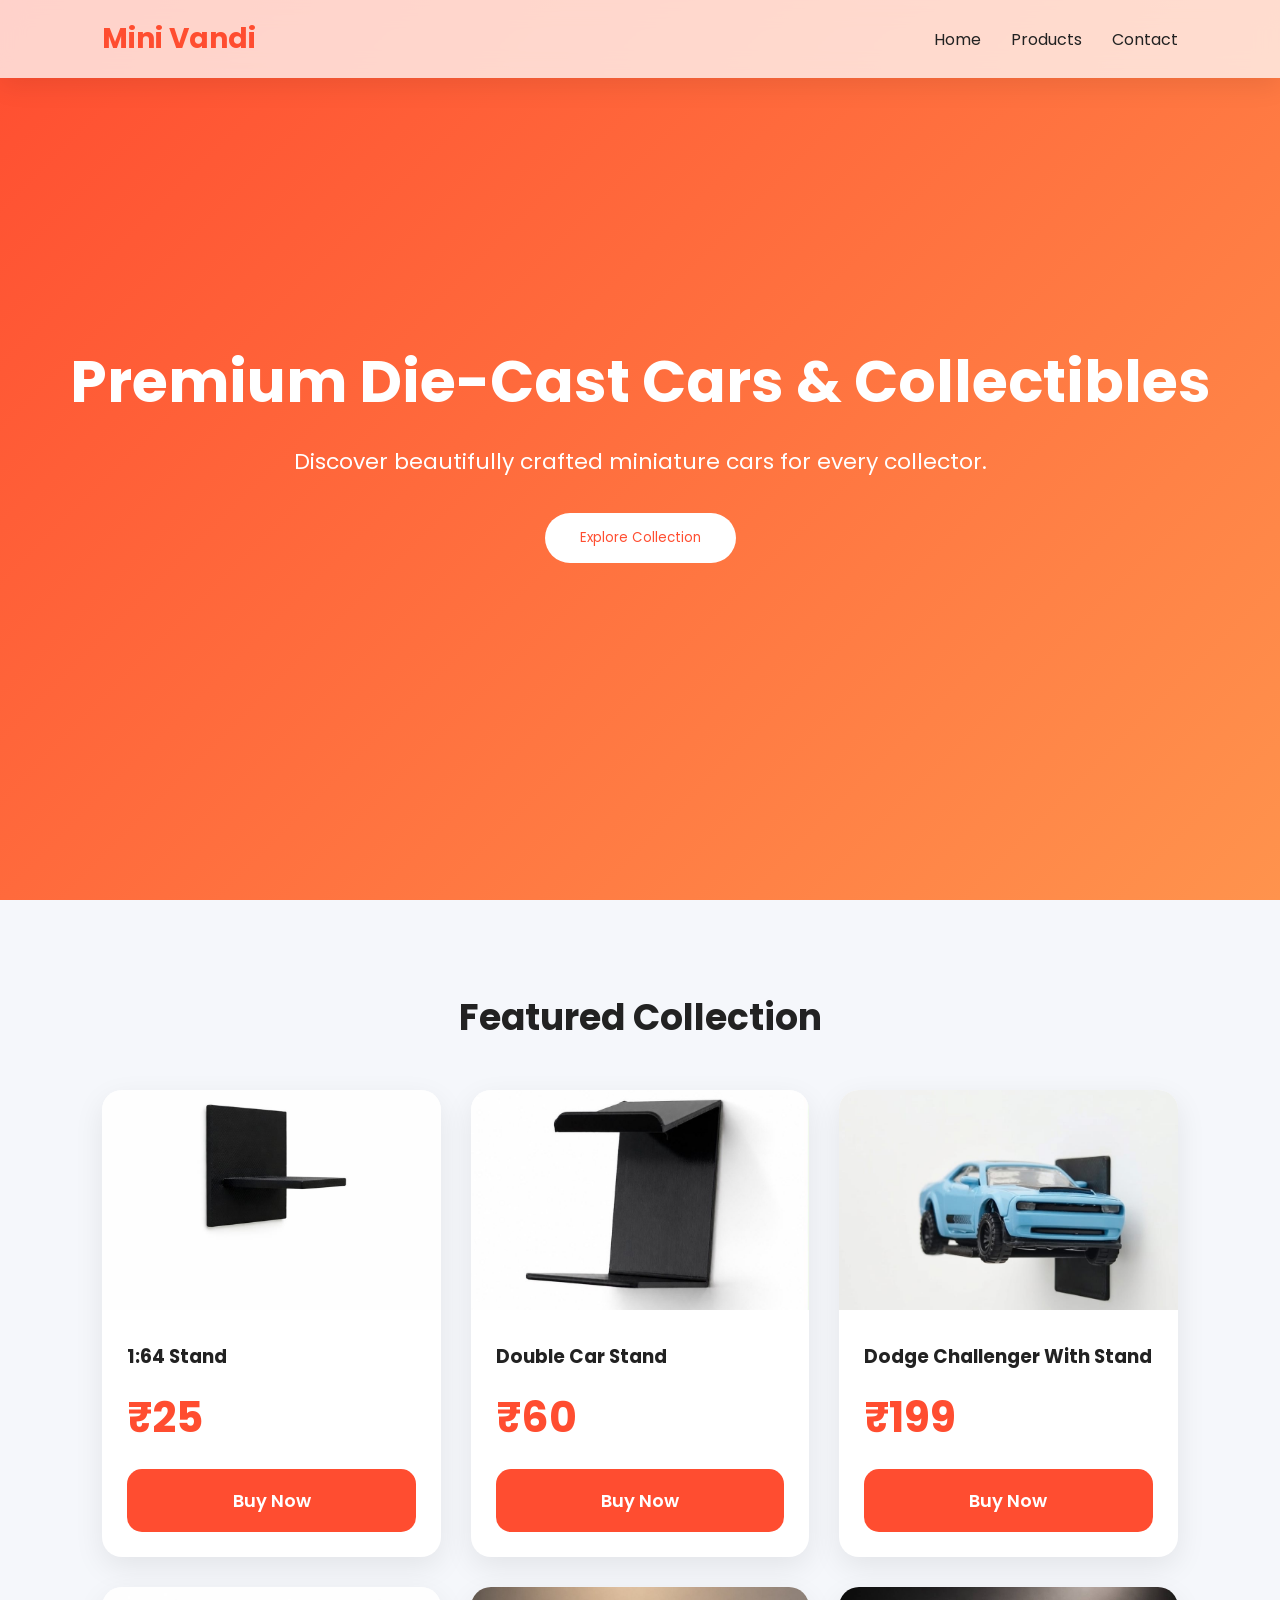
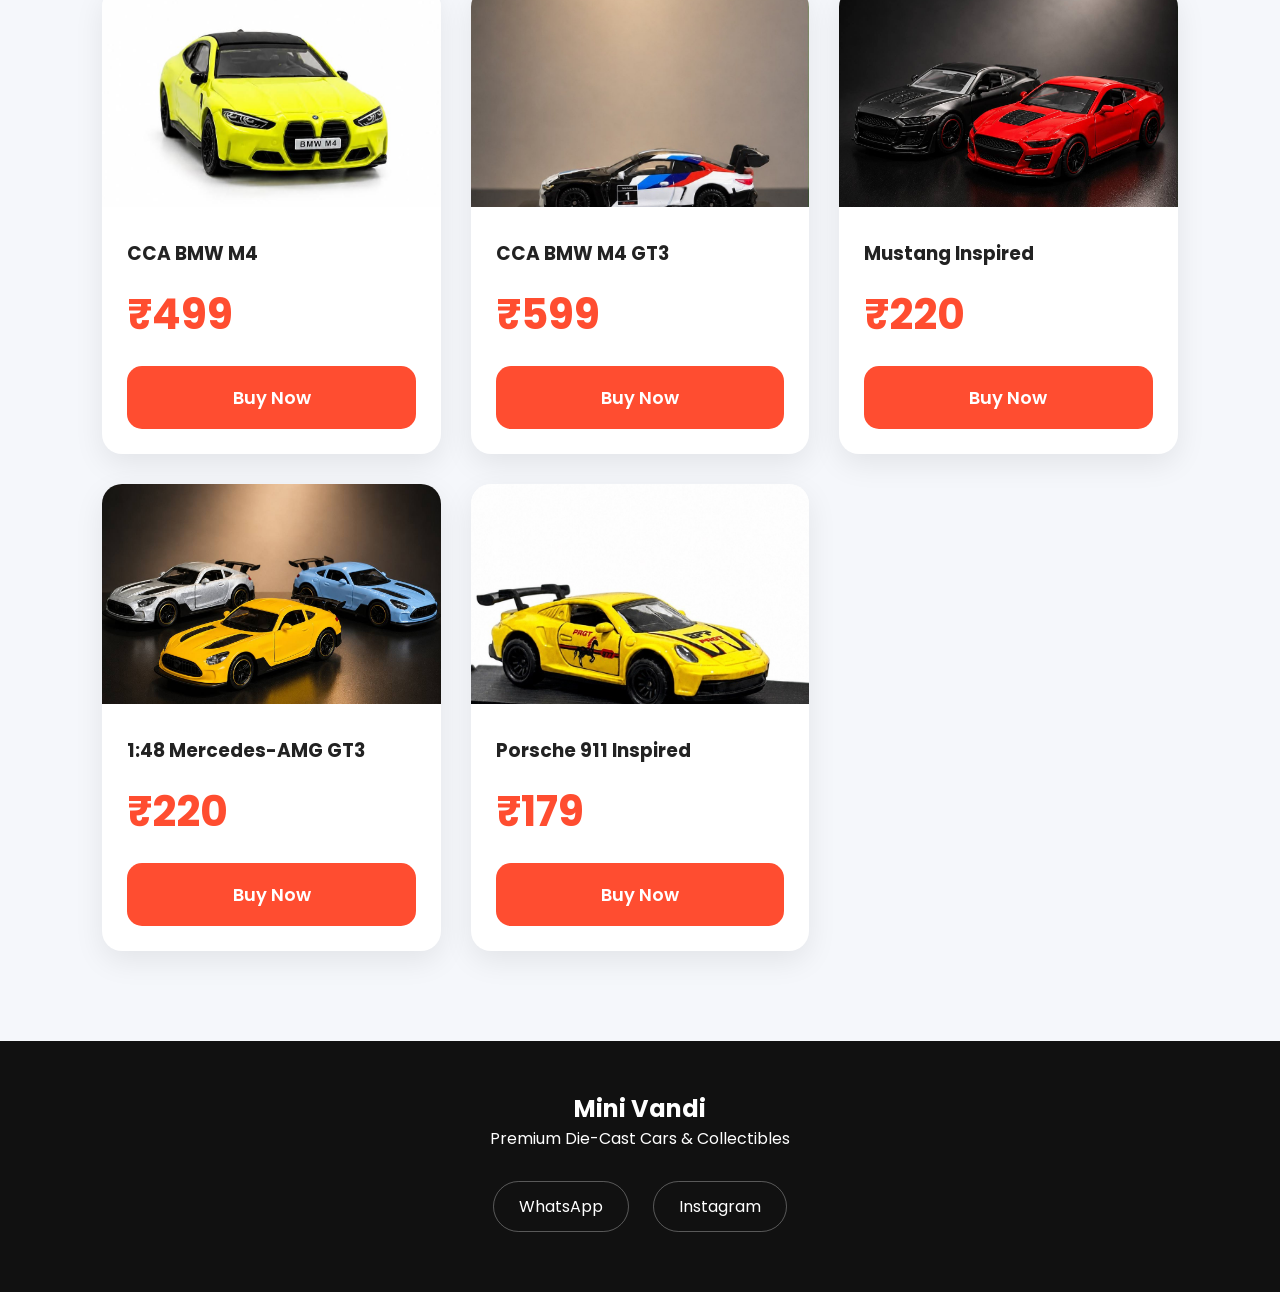
==== index.html @ 39d6a11c "Major updats done" ====
<!DOCTYPE html>
<html lang="en">
<head>
    <meta charset="UTF-8">
    <meta name="viewport" content="width=device-width, initial-scale=1.0">

    <title>Mini Vandi</title>

    <link rel="preconnect" href="https://fonts.googleapis.com">
    <link rel="preconnect" href="https://fonts.gstatic.com" crossorigin>

    <link href="https://fonts.googleapis.com/css2?family=Poppins:wght@300;400;500;600;700&display=swap" rel="stylesheet">

    <link rel="stylesheet" href="style.css">
</head>
<body>

<nav>
    <div class="logo">Mini Vandi</div>

    <ul>
        <li><a href="#">Home</a></li>
        <li><a href="#products">Products</a></li>
        <li><a href="#footer">Contact</a></li>
    </ul>
</nav>

<section class="hero">

    <div class="hero-content">

        <h1>Premium Die-Cast Cars & Collectibles</h1>

        <p>
            Discover beautifully crafted miniature cars for every collector.
        </p>

        <button onclick="scrollProducts()">
            Explore Collection
        </button>

    </div>

</section>

<section class="products reveal" id="products">

    <h2 class="section-title">Featured Collection</h2>

    <div class="grid">

        <div class="card">
            <!--<a href="stand.html">-->
                <a href="product.html?id=stand">
            <img src="images/blacksta.jpg" alt="BMW">
                </a>
            <div class="card-body">

                <h3>1:64 Stand</h3>

                <div class="price">₹25</div>

                
                
                    <!--<a href="stand.html">--><a href="product.html?id=stand"><button class="buy-btn">Buy Now</button></a>
                

            </div>

        </div>

        <div class="card">
            <a href="product.html?id=stand2">
            <img src="images/stand2a.jpg" alt="dodge">
                </a>
            <div class="card-body">

                <h3>Double Car Stand</h3>

                <div class="price">₹60</div>

                <a href="product.html?id=stand2"><button class="buy-btn">Buy Now</button></a>

            </div>

        </div>

        <div class="card">
            <a href="product.html?id=dodge">
            <img src="images/bluedod.jpeg" alt="dodge">
                </a>
            <div class="card-body">

                <h3>Dodge Challenger With Stand</h3>

                <div class="price">₹199</div>

                <a href="product.html?id=dodge"><button class="buy-btn">Buy Now</button></a>

            </div>

        </div>

          <div class="card">
            <a href="product.html?id=bmwM4">
            <img src="images/m4f.jpg" alt="dodge">
                </a>
            <div class="card-body">

                <h3>CCA BMW M4</h3>

                <div class="price">₹499</div>

                <a href="product.html?id=bmwM4"><button class="buy-btn">Buy Now</button></a>

            </div>

        </div>

        <div class="card">
            <a href="product.html?id=bmwM4gt3">
            <img src="images/gt3m.jpg" alt="dodge">
                </a>
            <div class="card-body">

                <h3>CCA BMW M4 GT3</h3>

                <div class="price">₹599</div>

                <a href="product.html?id=bmwM4gt3"><button class="buy-btn">Buy Now</button></a>

            </div>

        </div>

         <div class="card">
            <a href="product.html?id=mustang">
            <img src="images/mustm.jpg" alt="dodge">
                </a>
            <div class="card-body">

                <h3>Mustang Inspired</h3>

                <div class="price">₹220</div>

                <a href="product.html?id=mustang"><button class="buy-btn">Buy Now</button></a>

            </div>

        </div>

        <div class="card">
            <a href="product.html?id=mercedes">
            <img src="images/mercedesmain.jpg" alt="dodge">
                </a>
            <div class="card-body">

                <h3>1:48 Mercedes-AMG GT3</h3>

                <div class="price">₹220</div>

                <a href="product.html?id=mercedes"><button class="buy-btn">Buy Now</button></a>

            </div>

        </div>

        <div class="card">
<a href="product.html?id=porsche">
            <img src="images/ye.jpg " alt="Nissan">
</a>
            <div class="card-body">

                <h3>Porsche 911 Inspired</h3>

                <div class="price">₹179</div>

                <a href="product.html?id=porsche"><button class="buy-btn">
                    Buy Now
                </button></a>

            </div>

        </div>

    </div>

</section>

<footer id="footer">

    <h2>Mini Vandi</h2>

    <p>Premium Die-Cast Cars & Collectibles</p>

    <div class="socials">

        <a href="https://wa.me/917012817684?text=Hi, I want to order">WhatsApp</a>

        <a href="https://www.instagram.com/mini_vandi/">Instagram</a>

    </div>

</footer>

<script src="script.js"></script>

</body>
</html>
---- style.css ----
*{
    margin:0;
    padding:0;
    box-sizing:border-box;
    font-family:'Poppins',sans-serif;
}

html{
    scroll-behavior:smooth;
}

body{
    background:#f5f7fb;
    color:#222;
}

/* NAVBAR */

nav{
    position:fixed;
    top:0;
    width:100%;
    display:flex;
    justify-content:space-between;
    align-items:center;
    padding:18px 8%;
    backdrop-filter:blur(12px);
    background:rgba(255,255,255,.75);
    box-shadow:0 8px 25px rgba(0,0,0,.08);
    z-index:1000;
}

.logo{
    font-size:28px;
    font-weight:700;
    color:#ff4d30;
}

nav ul{
    display:flex;
    list-style:none;
    gap:30px;
}

nav a{
    text-decoration:none;
    color:#222;
    transition:.3s;
}

nav a:hover{
    color:#ff4d30;
}

/* HERO */

.hero{
    height:100vh;
    display:flex;
    justify-content:center;
    align-items:center;
    text-align:center;
    background:linear-gradient(135deg,#ff4d30,#ff934d);
    color:#fff;
}

.hero-content{
    animation:fadeUp 1s ease;
}

.hero h1{
    font-size:58px;
    margin-bottom:20px;
}

.hero p{
    font-size:22px;
    margin-bottom:35px;
}

.hero button{
    padding:15px 35px;
    border:none;
    border-radius:40px;
    background:#fff;
    color:#ff4d30;
    cursor:pointer;
    transition:.35s;
}

.hero button:hover{
    transform:translateY(-6px);
    box-shadow:0 15px 30px rgba(0,0,0,.2);
}

/* PRODUCTS */

.products{
    padding:90px 8%;
}

.section-title{
    text-align:center;
    margin-bottom:45px;
    font-size:36px;
}

.grid{
    display:grid;
    grid-template-columns:repeat(auto-fit,minmax(280px,1fr));
    gap:30px;
}

.card{
    background:#fff;
    border-radius:20px;
    overflow:hidden;
    transition:.4s;
    box-shadow:0 10px 30px rgba(0,0,0,.08);
}

.card:hover{
    transform:translateY(-10px);
    box-shadow:0 20px 40px rgba(0,0,0,.15);
}

.card img{
    width:100%;
    height:220px;
    object-fit:cover;
    transition:.4s;
}

.card:hover img{
    transform:scale(1.08);
}

.card-body{
    padding:25px;
}

.price{
    color:#ff4d30;
    font-size:24px;
    font-weight:700;
    margin:15px 0;
}

.buy-btn{
    width:100%;
    padding:15px;
    border:none;
    border-radius:12px;
    background:#ff4d30;
    color:#fff;
    cursor:pointer;
    transition:.3s;
}

.buy-btn:hover{
    background:#222;
}

/* FOOTER */

footer{
    background:#111;
    color:#fff;
    text-align:center;
    padding:50px 20px;
}

.socials{
    margin-top:20px;
}

.socials a{
    display:inline-block;
    margin:10px;
    padding:12px 25px;
    border:1px solid rgba(255,255,255,.3);
    border-radius:30px;
    color:#fff;
    text-decoration:none;
    transition:.3s;
}

.socials a:hover{
    background:#ff4d30;
}

/* ANIMATIONS */

.reveal{
    opacity:0;
    transform:translateY(50px);
    transition:1s;
}

.reveal.active{
    opacity:1;
    transform:translateY(0);
}

@keyframes fadeUp{

from{
opacity:0;
transform:translateY(50px);
}

to{
opacity:1;
transform:translateY(0);
}

}

/* MOBILE */

@media(max-width:768px){

nav{
    padding:15px 5%;
}

nav ul{
    gap:18px;
}

.hero h1{
    font-size:38px;
}

.hero p{
    font-size:18px;
}

}

.product-detail{
    width:100%;
    max-width:1200px;
    margin:120px auto 80px;
    padding:40px;
    display:flex;
    align-items:center;
    justify-content:center;
    gap:60px;
    background:#fff;
    border-radius:25px;
    box-shadow:0 20px 50px rgba(0,0,0,.08);
}

.product-image{
    flex:1;
    display:flex;
    justify-content:center;
}

.image-box{
    width:100%;
    max-width:500px;
    background:linear-gradient(135deg,#f7f7f7,#ececec);
    border-radius:25px;
    padding:30px;
    overflow:hidden;
}

.image-box img{
    width:100%;
    display:block;
    transition:.5s;
}

.image-box:hover img{
    transform:scale(1.08) rotate(-2deg);
}

.product-info{
    flex:1;
}

.badge{
    display:inline-block;
    padding:8px 18px;
    background:#ff4d30;
    color:#fff;
    border-radius:30px;
    font-size:14px;
    margin-bottom:18px;
}

.product-info h1{
    font-size:42px;
    line-height:1.2;
    margin-bottom:20px;
    color:#222;
}

.price{
    font-size:42px;
    font-weight:700;
    color:#ff4d30;
    margin-bottom:20px;
}

.description{
    color:#666;
    line-height:1.8;
    margin-bottom:25px;
}

.details{
    display:flex;
    flex-direction:column;
    gap:12px;
    margin-bottom:30px;
}

.detail{
    background:#f7f7f7;
    padding:14px 18px;
    border-radius:12px;
    font-size:15px;
}

.select-group{
    margin-bottom:30px;
}

.select-group label{
    display:block;
    font-weight:600;
    margin-bottom:10px;
}

.select-group select{
    width:100%;
    padding:15px;
    border-radius:12px;
    border:2px solid #ddd;
    font-size:16px;
    outline:none;
    transition:.3s;
}

.select-group select:focus{
    border-color:#ff4d30;
}

.buy-btn{
    width:100%;
    padding:18px;
    border:none;
    border-radius:15px;
    background:#ff4d30;
    color:#fff;
    font-size:18px;
    font-weight:600;
    cursor:pointer;
    transition:.35s;
}

.buy-btn:hover{
    background:#222;
    transform:translateY(-4px);
    box-shadow:0 15px 30px rgba(0,0,0,.18);
}

/* Tablet */

@media(max-width:900px){

.product-detail{
    flex-direction:column;
    padding:30px;
    gap:35px;
}

.product-info h1{
    font-size:34px;
}

.price{
    font-size:34px;
}

}

/* Mobile */

@media(max-width:600px){

.product-detail{
    margin:90px 15px 50px;
    padding:20px;
    border-radius:18px;
}

.image-box{
    padding:20px;
}

.product-info h1{
    font-size:28px;
}

.price{
    font-size:30px;
}

.description{
    font-size:15px;
}

.buy-btn{
    font-size:17px;
    padding:16px;
}

}

.product-detail{
    max-width:1200px;
    margin:120px auto 60px;
    padding:0 8%;
    display:grid;
    grid-template-columns:1fr 1fr;
    gap:50px;
}

.image-box img{
    width:100%;
    border-radius:20px;
}

.thumbnails{
    display:flex;
    gap:10px;
    margin-top:15px;
}

.thumbnails img{
    width:90px;
    height:90px;
    object-fit:cover;
    border-radius:10px;
    cursor:pointer;
    border:2px solid transparent;
}

.thumbnails img:hover{
    border-color:#ff4d30;
}

.product-info h1{
    margin:15px 0;
    font-size:40px;
}

.badge{
    display:inline-block;
    background:#ff4d30;
    color:white;
    padding:8px 15px;
    border-radius:30px;
    font-size:14px;
}

.description{
    margin:20px 0;
    line-height:1.8;
}

.details{
    margin:25px 0;
}

.detail{
    margin-bottom:12px;
}

.select-group{
    margin:25px 0;
}

.select-group label{
    display:block;
    margin-bottom:8px;
    font-weight:600;
}

.select-group select{
    width:100%;
    padding:12px;
    border-radius:10px;
    border:1px solid #ddd;
}

@media(max-width:768px){

    .product-detail{
        grid-template-columns:1fr;
    }

    .product-info h1{
        font-size:30px;
    }

}

.thumbnail-container{

    display:flex;

    gap:10px;

    margin-top:15px;

    flex-wrap:wrap;

}

.thumbnail-container img{

    width:75px;

    height:75px;

    object-fit:cover;

    border-radius:8px;

    cursor:pointer;

    border:2px solid transparent;

    transition:.3s;

}

.thumbnail-container img:hover{

    border-color:#ff4d30;

}
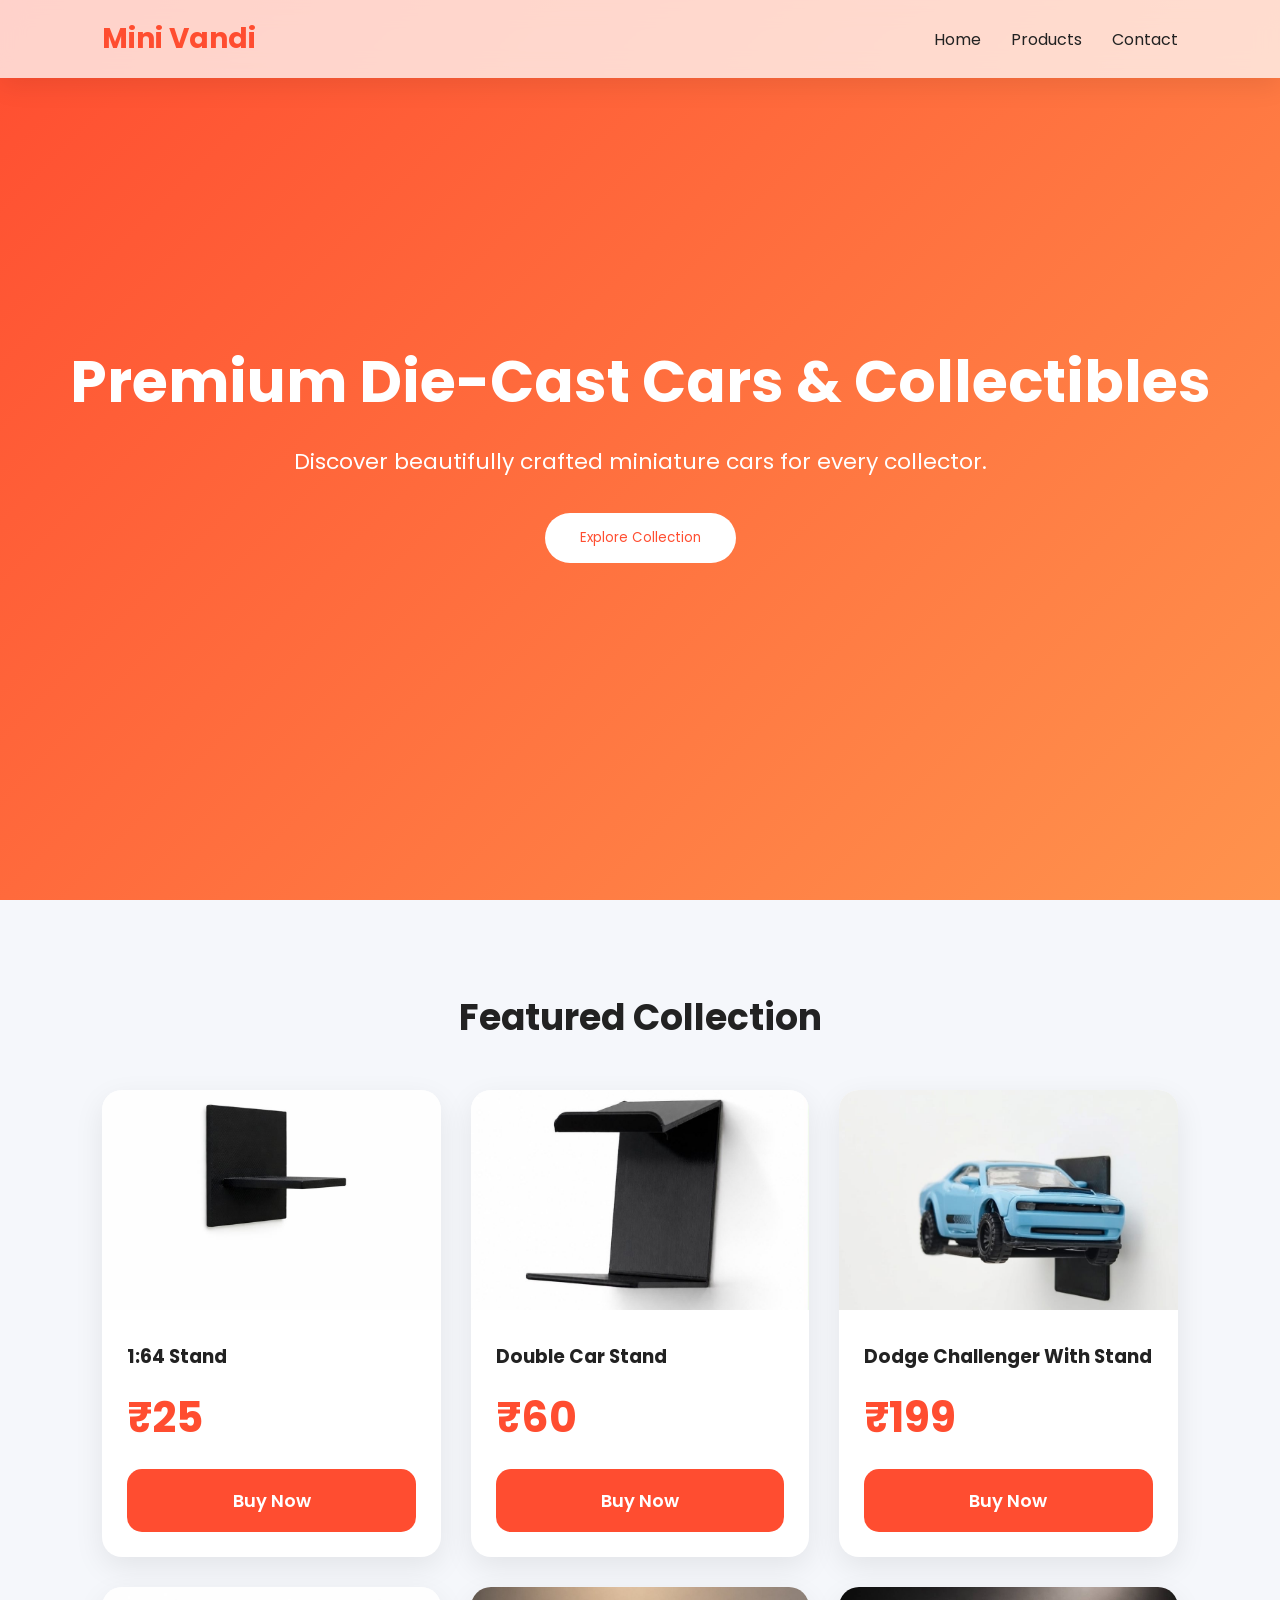
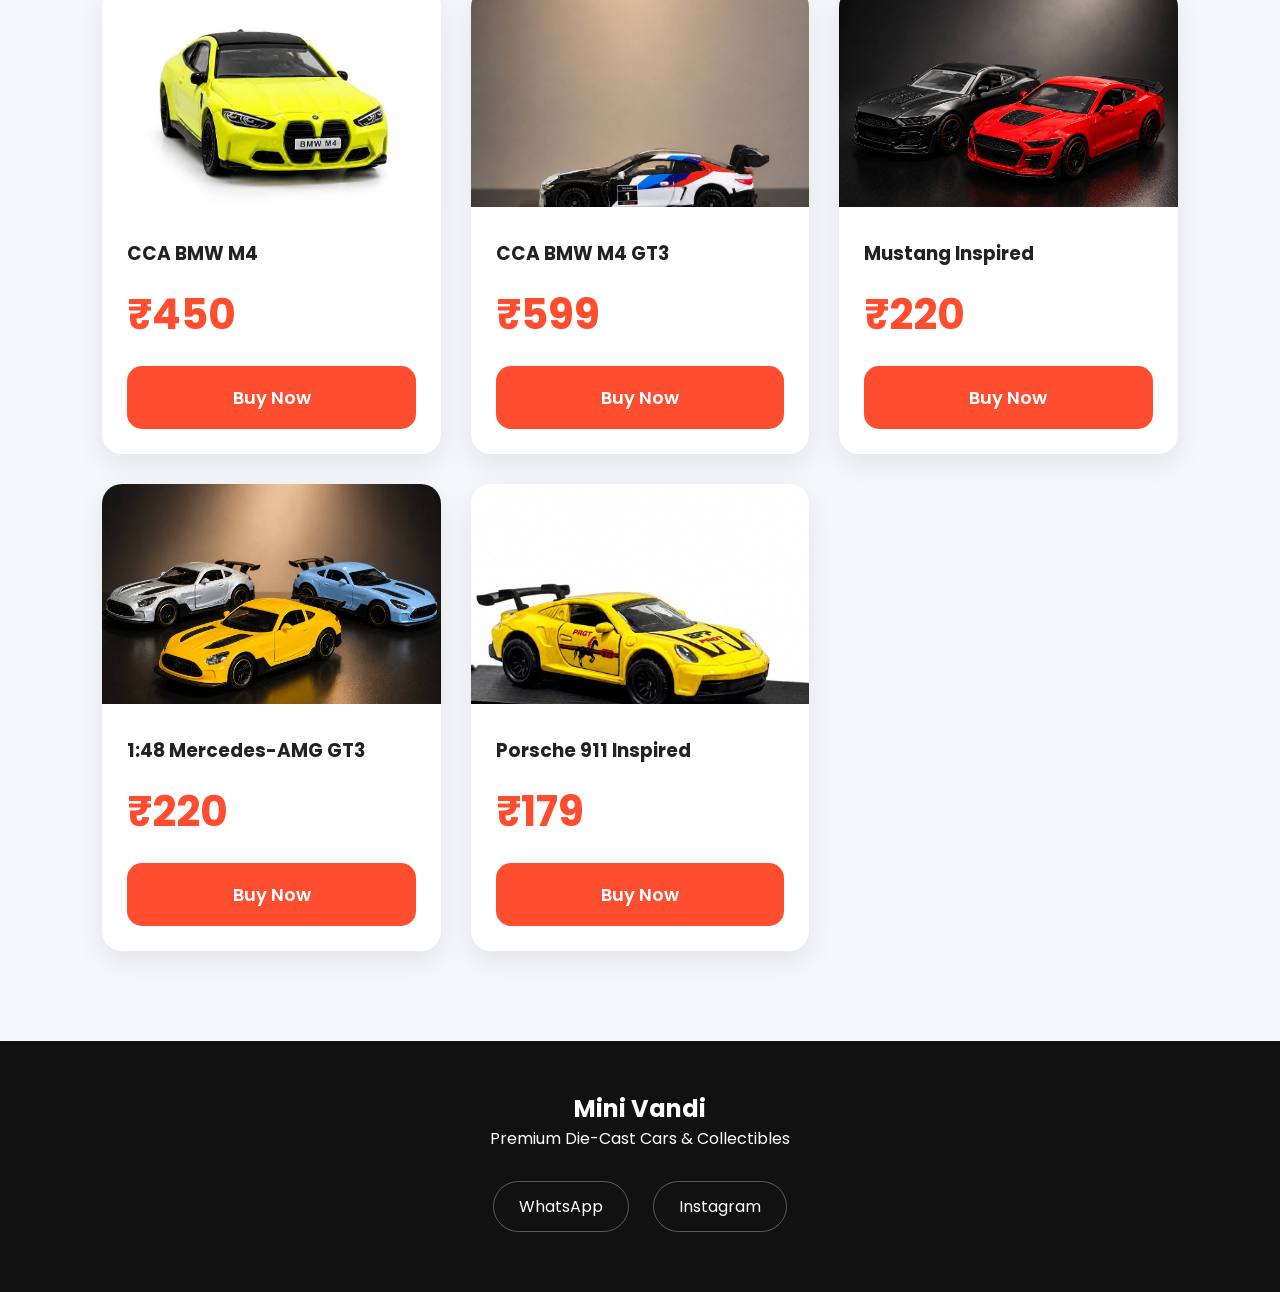
==== commit 363b4ed9: "changed price of bmwm4" ====
--- a/index.html
+++ b/index.html
@@ -12,6 +12,22 @@
     <link href="https://fonts.googleapis.com/css2?family=Poppins:wght@300;400;500;600;700&display=swap" rel="stylesheet">
 
     <link rel="stylesheet" href="style.css">
+    <link rel="icon" type="image/png" href="images/logo.jpg">
+    <meta name="description"
+      content="Premium die-cast cars, collectibles and accessories. Shop Mini Vandi for quality models.">
+
+      <meta property="og:title" content="Mini Vandi">
+
+<meta property="og:description"
+      content="Premium Die-Cast Cars & Collectibles">
+
+<meta property="og:image"
+      content="https://minivandi.netlify.app/images/logo.jpg">
+
+<meta property="og:type" content="website">
+
+<meta property="og:url"
+      content="https://minivandi.netlify.app">
 </head>
 <body>
 
@@ -109,7 +125,7 @@
 
                 <h3>CCA BMW M4</h3>
 
-                <div class="price">₹499</div>
+                <div class="price">₹450</div>
 
                 <a href="product.html?id=bmwM4"><button class="buy-btn">Buy Now</button></a>
 
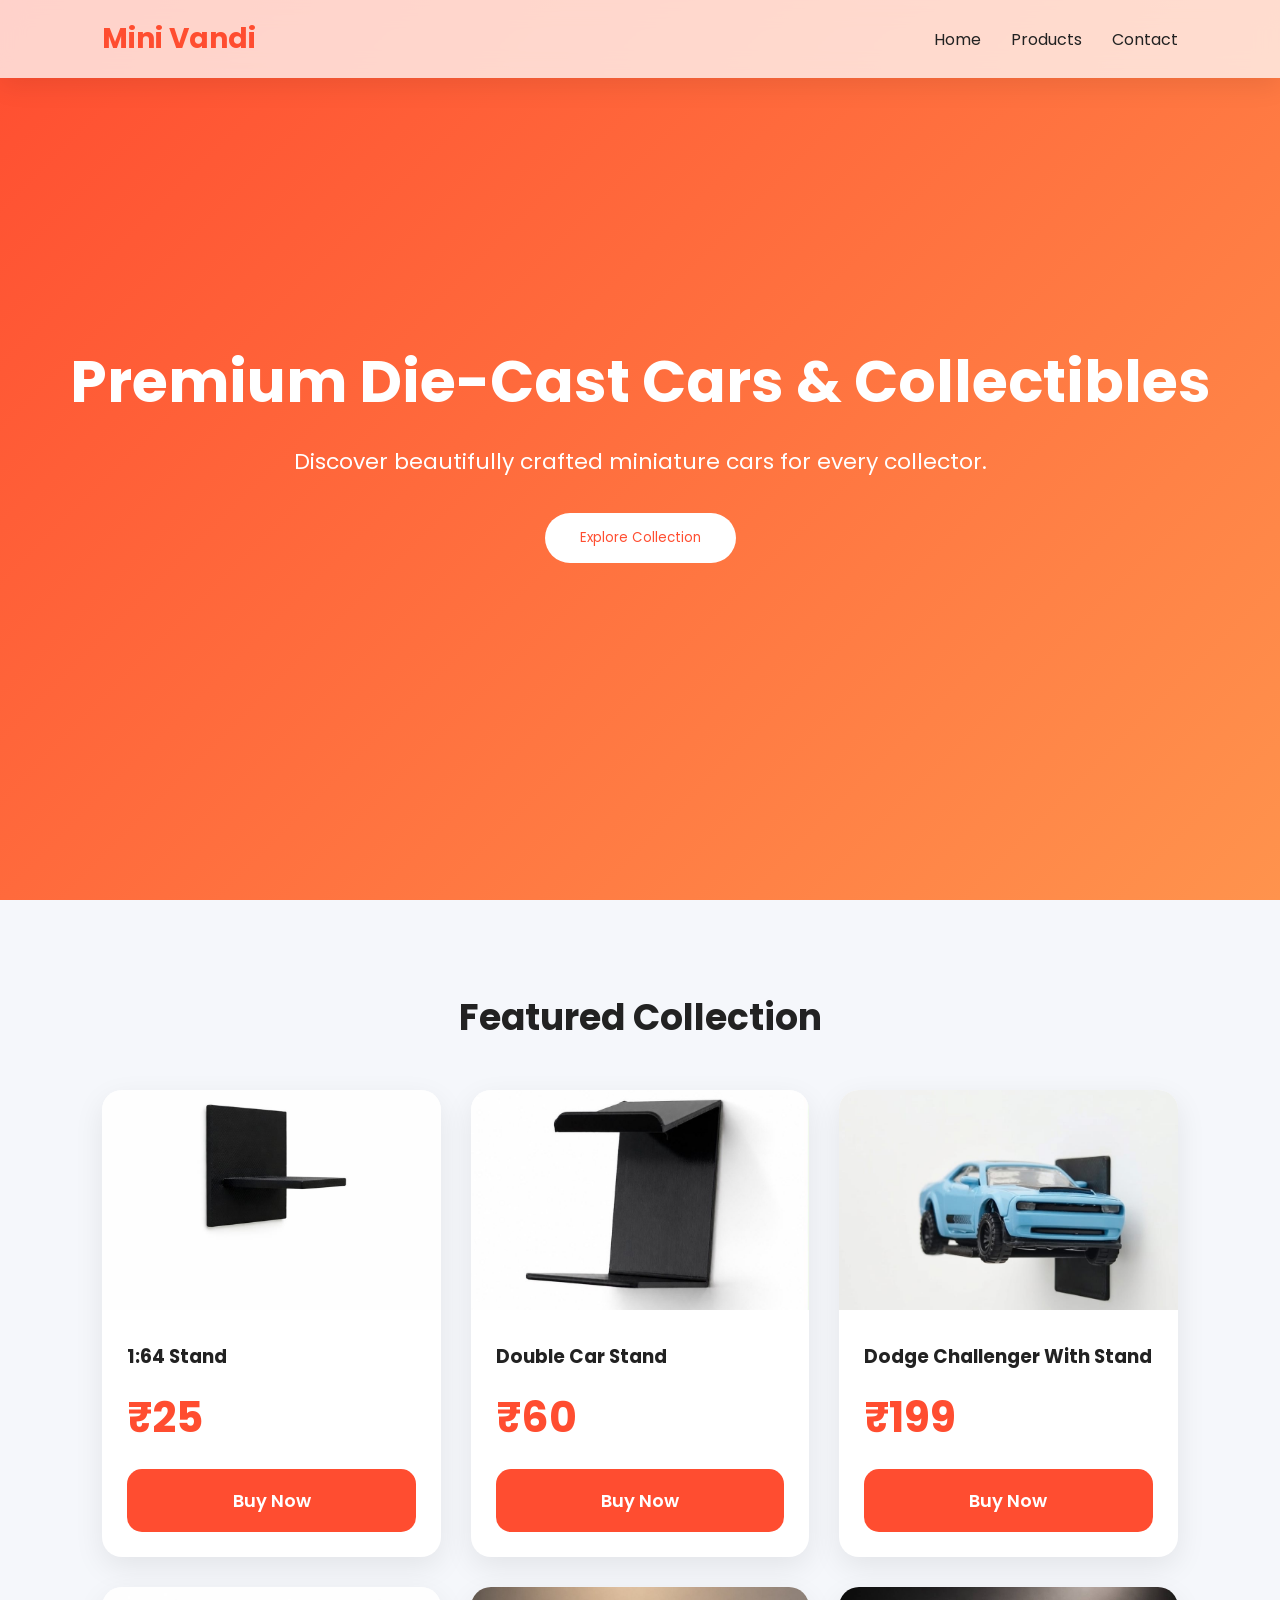
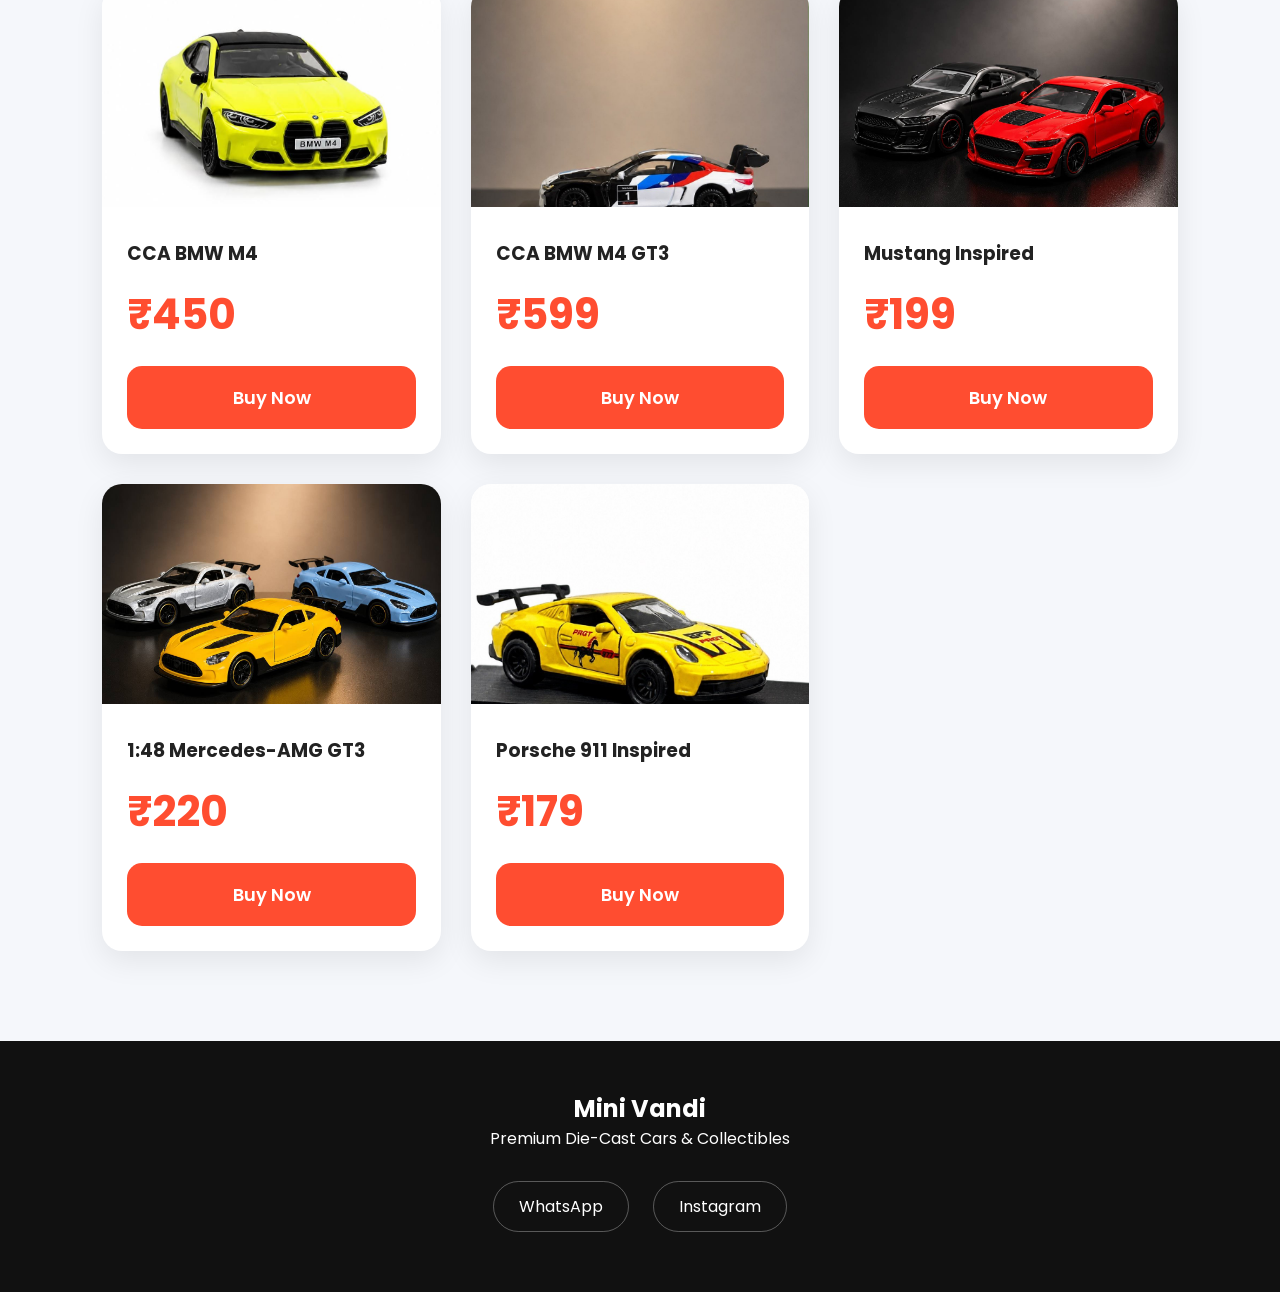
==== commit ec6f31af: "mustang price changed" ====
--- a/index.html
+++ b/index.html
@@ -157,7 +157,7 @@
 
                 <h3>Mustang Inspired</h3>
 
-                <div class="price">₹220</div>
+                <div class="price">₹199</div>
 
                 <a href="product.html?id=mustang"><button class="buy-btn">Buy Now</button></a>
 
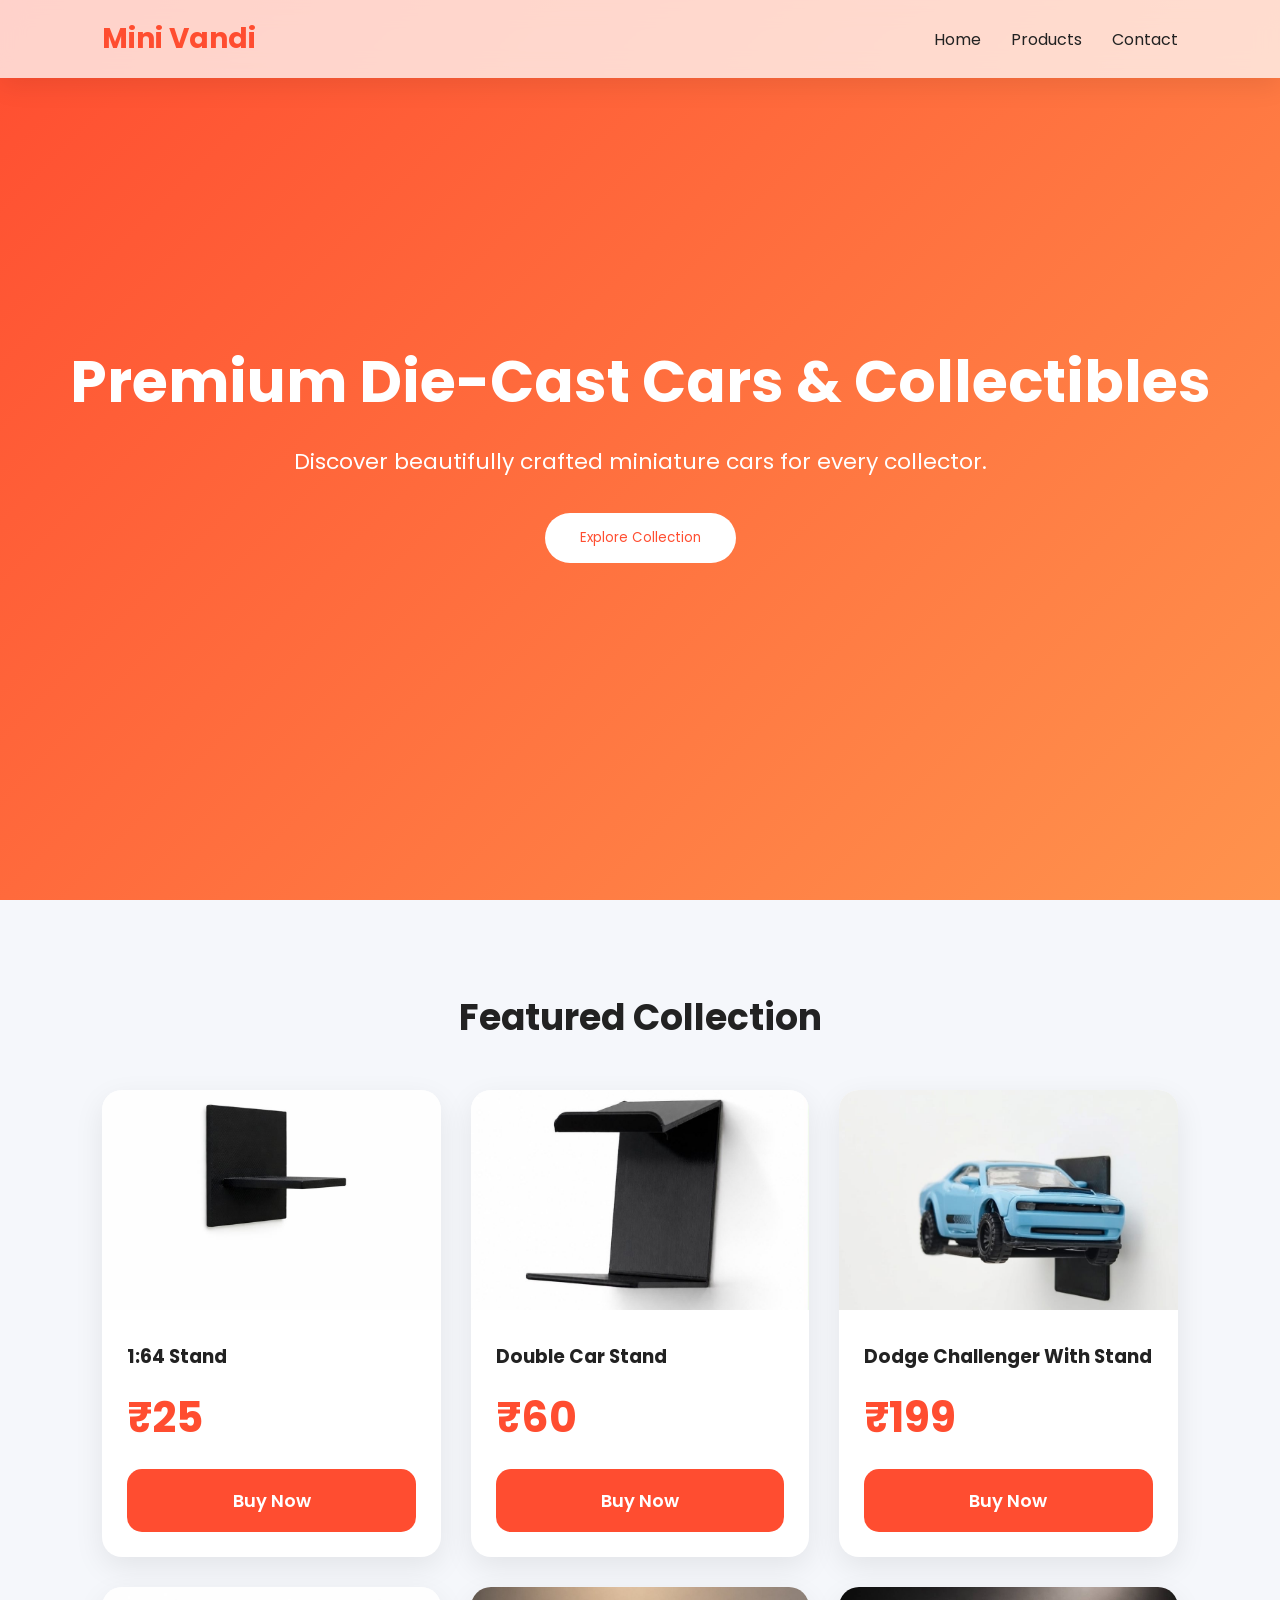
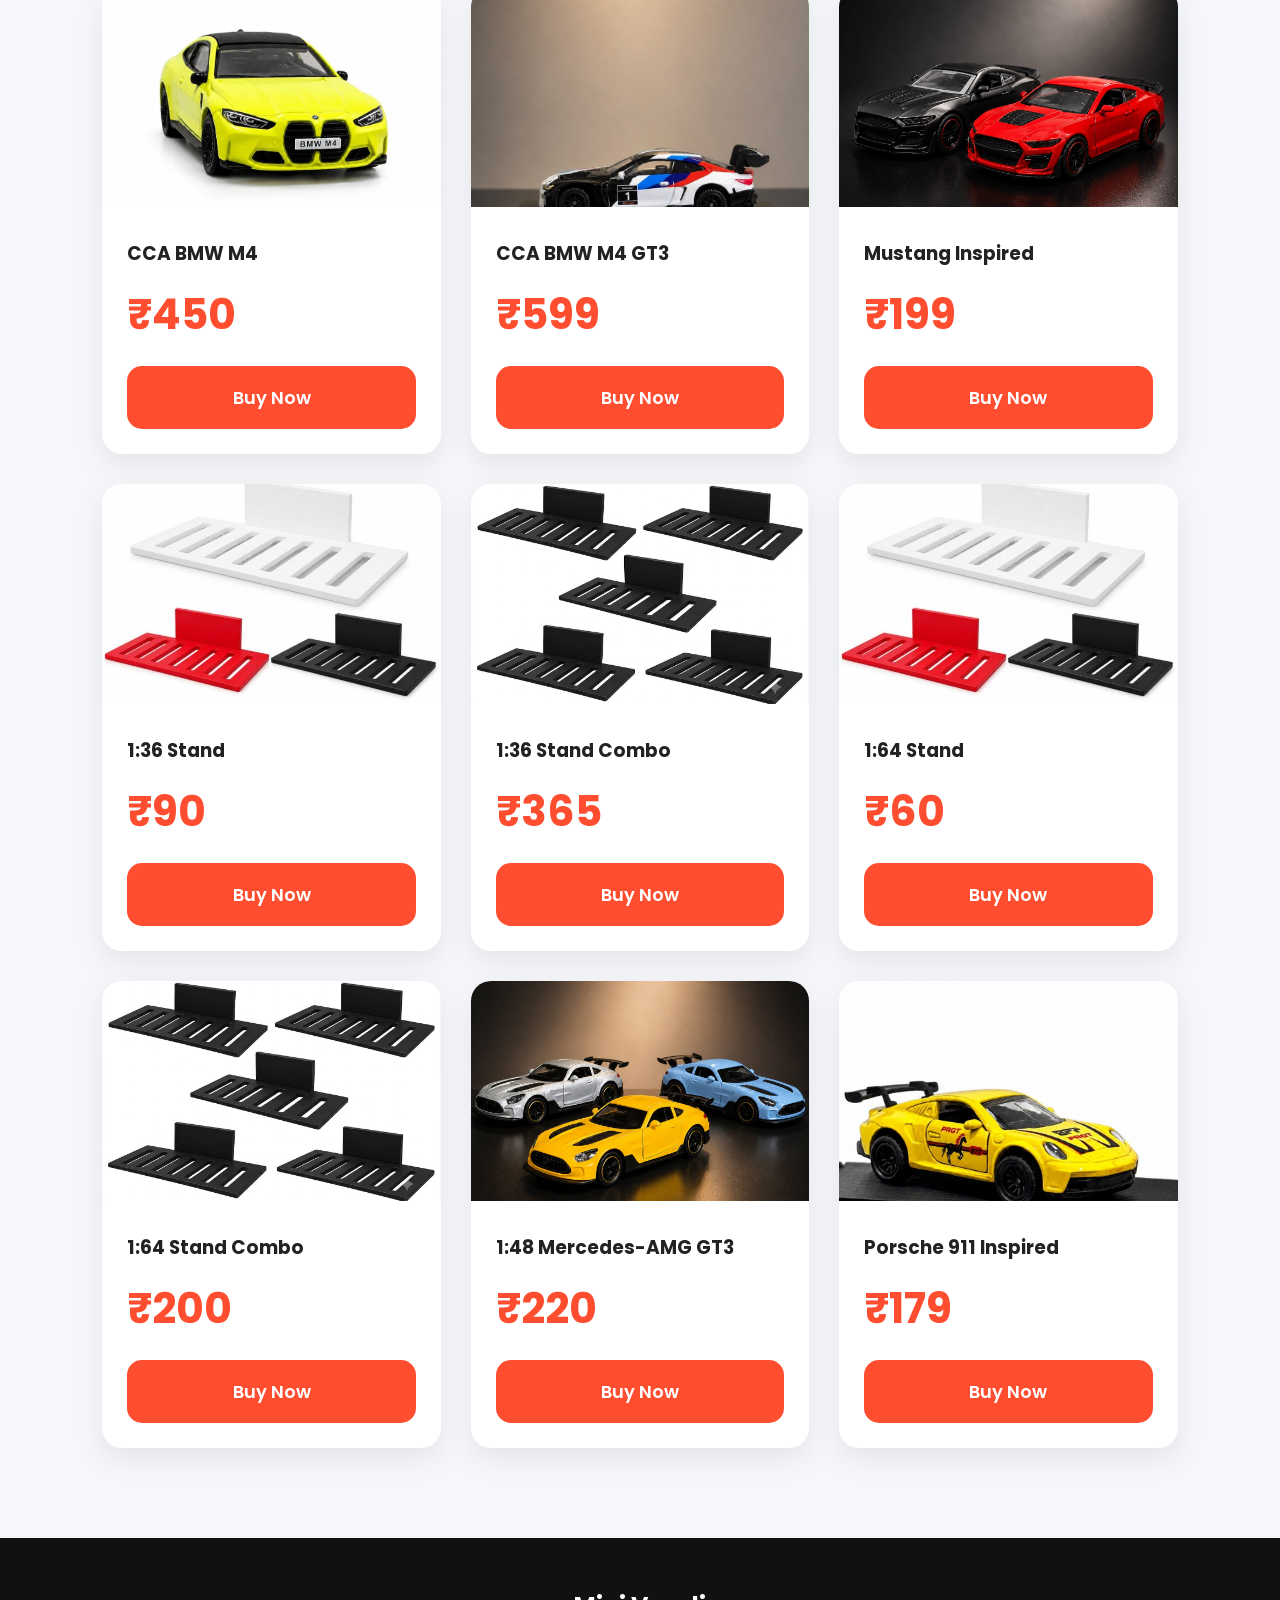
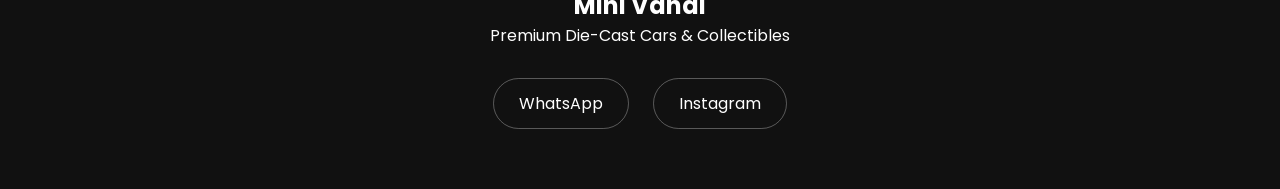
==== commit e30012ee: "products added" ====
--- a/index.html
+++ b/index.html
@@ -166,6 +166,73 @@
         </div>
 
         <div class="card">
+            <a href="product.html?id=premstand">
+            <img src="images/standthumb.jpg" alt="premstand">
+                </a>
+            <div class="card-body">
+
+                <h3>1:36 Stand</h3>
+
+                <div class="price">₹90</div>
+
+                <a href="product.html?id=premstand"><button class="buy-btn">Buy Now</button></a>
+
+            </div>
+
+        </div>
+
+        <div class="card">
+            <a href="product.html?id=comstand">
+            <img src="images/packst.jpg" alt="packst">
+                </a>
+            <div class="card-body">
+
+                <h3>1:36 Stand Combo</h3>
+
+                <div class="price">₹365</div>
+
+                <a href="product.html?id=comstand"><button class="buy-btn">Buy Now</button></a>
+
+            </div>
+
+        </div>
+
+        <div class="card">
+            <a href="product.html?id=prem2stand">
+            <img src="images/standthumb.jpg" alt="prem2stand">
+                </a>
+            <div class="card-body">
+
+                <h3>1:64 Stand</h3>
+
+                <div class="price">₹60</div>
+
+                <a href="product.html?id=prem2stand"><button class="buy-btn">Buy Now</button></a>
+
+            </div>
+
+        </div>
+
+        <div class="card">
+            <a href="product.html?id=com2stand">
+            <img src="images/packst.jpg" alt="packst">
+                </a>
+            <div class="card-body">
+
+                <h3>1:64 Stand Combo</h3>
+
+                <div class="price">₹200</div>
+
+                <a href="product.html?id=com2stand"><button class="buy-btn">Buy Now</button></a>
+
+            </div>
+
+        </div>
+
+        
+
+
+        <div class="card">
             <a href="product.html?id=mercedes">
             <img src="images/mercedesmain.jpg" alt="dodge">
                 </a>
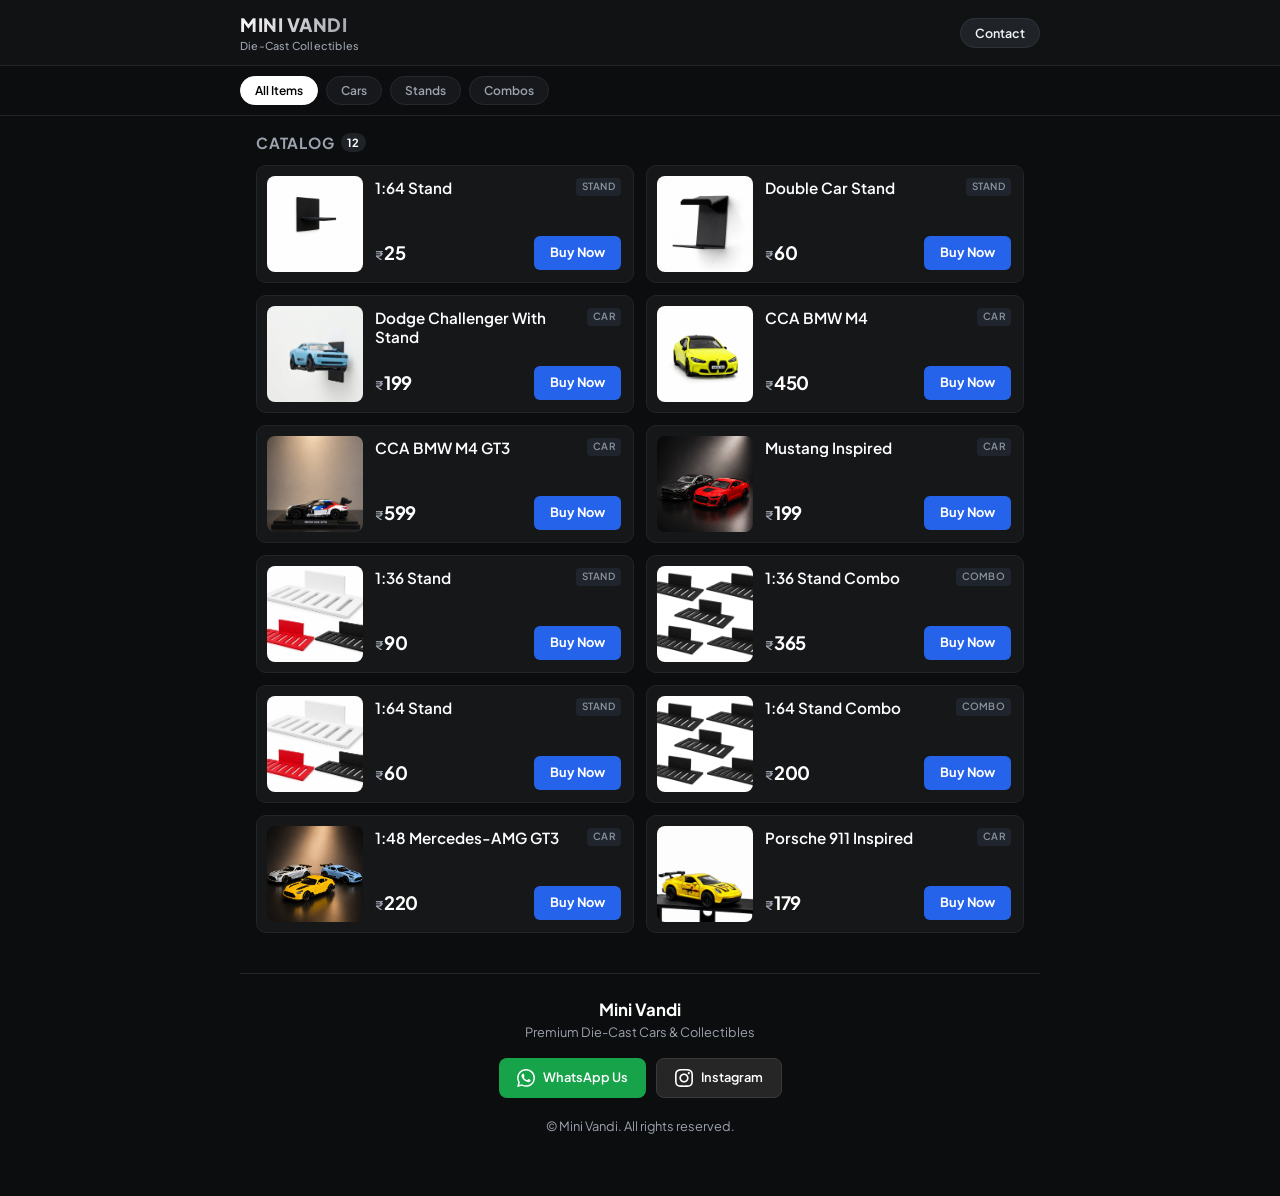
==== commit 302e30e6: "design change" ====
--- a/index.html
+++ b/index.html
@@ -4,289 +4,324 @@
     <meta charset="UTF-8">
     <meta name="viewport" content="width=device-width, initial-scale=1.0">
 
-    <title>Mini Vandi</title>
+    <title>Mini Vandi | Premium Die-Cast Cars & Collectibles</title>
 
     <link rel="preconnect" href="https://fonts.googleapis.com">
     <link rel="preconnect" href="https://fonts.gstatic.com" crossorigin>
-
-    <link href="https://fonts.googleapis.com/css2?family=Poppins:wght@300;400;500;600;700&display=swap" rel="stylesheet">
+    <link href="https://fonts.googleapis.com/css2?family=Plus+Jakarta+Sans:wght@400;500;600;700&display=swap" rel="stylesheet">
 
     <link rel="stylesheet" href="style.css">
     <link rel="icon" type="image/png" href="images/logo.jpg">
-    <meta name="description"
-      content="Premium die-cast cars, collectibles and accessories. Shop Mini Vandi for quality models.">
-
-      <meta property="og:title" content="Mini Vandi">
-
-<meta property="og:description"
-      content="Premium Die-Cast Cars & Collectibles">
-
-<meta property="og:image"
-      content="https://minivandi.netlify.app/images/logo.jpg">
-
-<meta property="og:type" content="website">
-
-<meta property="og:url"
-      content="https://minivandi.netlify.app">
+    <meta name="description" content="Premium die-cast cars, collectibles and accessories. Shop Mini Vandi for quality models.">
+
+    <meta property="og:title" content="Mini Vandi">
+    <meta property="og:description" content="Premium Die-Cast Cars & Collectibles">
+    <meta property="og:image" content="https://minivandi.netlify.app/images/logo.jpg">
+    <meta property="og:type" content="website">
+    <meta property="og:url" content="https://minivandi.netlify.app">
 </head>
 <body>
 
-<nav>
-    <div class="logo">Mini Vandi</div>
-
-    <ul>
-        <li><a href="#">Home</a></li>
-        <li><a href="#products">Products</a></li>
-        <li><a href="#footer">Contact</a></li>
-    </ul>
-</nav>
-
-<section class="hero">
-
-    <div class="hero-content">
-
-        <h1>Premium Die-Cast Cars & Collectibles</h1>
-
-        <p>
-            Discover beautifully crafted miniature cars for every collector.
-        </p>
-
-        <button onclick="scrollProducts()">
-            Explore Collection
-        </button>
-
-    </div>
-
-</section>
-
-<section class="products reveal" id="products">
-
-    <h2 class="section-title">Featured Collection</h2>
-
-    <div class="grid">
-
-        <div class="card">
-            <!--<a href="stand.html">-->
-                <a href="product.html?id=stand">
-            <img src="images/blacksta.jpg" alt="BMW">
-                </a>
-            <div class="card-body">
-
-                <h3>1:64 Stand</h3>
-
-                <div class="price">₹25</div>
-
-                
-                
-                    <!--<a href="stand.html">--><a href="product.html?id=stand"><button class="buy-btn">Buy Now</button></a>
-                
-
-            </div>
-
-        </div>
-
-        <div class="card">
-            <a href="product.html?id=stand2">
-            <img src="images/stand2a.jpg" alt="dodge">
-                </a>
-            <div class="card-body">
-
-                <h3>Double Car Stand</h3>
-
-                <div class="price">₹60</div>
-
-                <a href="product.html?id=stand2"><button class="buy-btn">Buy Now</button></a>
-
-            </div>
-
-        </div>
-
-        <div class="card">
-            <a href="product.html?id=dodge">
-            <img src="images/bluedod.jpeg" alt="dodge">
-                </a>
-            <div class="card-body">
-
-                <h3>Dodge Challenger With Stand</h3>
-
-                <div class="price">₹199</div>
-
-                <a href="product.html?id=dodge"><button class="buy-btn">Buy Now</button></a>
-
-            </div>
-
-        </div>
-
-          <div class="card">
-            <a href="product.html?id=bmwM4">
-            <img src="images/m4f.jpg" alt="dodge">
-                </a>
-            <div class="card-body">
-
-                <h3>CCA BMW M4</h3>
-
-                <div class="price">₹450</div>
-
-                <a href="product.html?id=bmwM4"><button class="buy-btn">Buy Now</button></a>
-
-            </div>
-
-        </div>
-
-        <div class="card">
-            <a href="product.html?id=bmwM4gt3">
-            <img src="images/gt3m.jpg" alt="dodge">
-                </a>
-            <div class="card-body">
-
-                <h3>CCA BMW M4 GT3</h3>
-
-                <div class="price">₹599</div>
-
-                <a href="product.html?id=bmwM4gt3"><button class="buy-btn">Buy Now</button></a>
-
-            </div>
-
-        </div>
-
-         <div class="card">
-            <a href="product.html?id=mustang">
-            <img src="images/mustm.jpg" alt="dodge">
-                </a>
-            <div class="card-body">
-
-                <h3>Mustang Inspired</h3>
-
-                <div class="price">₹199</div>
-
-                <a href="product.html?id=mustang"><button class="buy-btn">Buy Now</button></a>
-
-            </div>
-
-        </div>
-
-        <div class="card">
-            <a href="product.html?id=premstand">
-            <img src="images/standthumb.jpg" alt="premstand">
-                </a>
-            <div class="card-body">
-
-                <h3>1:36 Stand</h3>
-
-                <div class="price">₹90</div>
-
-                <a href="product.html?id=premstand"><button class="buy-btn">Buy Now</button></a>
-
-            </div>
-
-        </div>
-
-        <div class="card">
-            <a href="product.html?id=comstand">
-            <img src="images/packst.jpg" alt="packst">
-                </a>
-            <div class="card-body">
-
-                <h3>1:36 Stand Combo</h3>
-
-                <div class="price">₹365</div>
-
-                <a href="product.html?id=comstand"><button class="buy-btn">Buy Now</button></a>
-
-            </div>
-
-        </div>
-
-        <div class="card">
-            <a href="product.html?id=prem2stand">
-            <img src="images/standthumb.jpg" alt="prem2stand">
-                </a>
-            <div class="card-body">
-
-                <h3>1:64 Stand</h3>
-
-                <div class="price">₹60</div>
-
-                <a href="product.html?id=prem2stand"><button class="buy-btn">Buy Now</button></a>
-
-            </div>
-
-        </div>
-
-        <div class="card">
-            <a href="product.html?id=com2stand">
-            <img src="images/packst.jpg" alt="packst">
-                </a>
-            <div class="card-body">
-
-                <h3>1:64 Stand Combo</h3>
-
-                <div class="price">₹200</div>
-
-                <a href="product.html?id=com2stand"><button class="buy-btn">Buy Now</button></a>
-
-            </div>
-
-        </div>
-
-        
-
-
-        <div class="card">
-            <a href="product.html?id=mercedes">
-            <img src="images/mercedesmain.jpg" alt="dodge">
-                </a>
-            <div class="card-body">
-
-                <h3>1:48 Mercedes-AMG GT3</h3>
-
-                <div class="price">₹220</div>
-
-                <a href="product.html?id=mercedes"><button class="buy-btn">Buy Now</button></a>
-
-            </div>
-
-        </div>
-
-        <div class="card">
-<a href="product.html?id=porsche">
-            <img src="images/ye.jpg " alt="Nissan">
-</a>
-            <div class="card-body">
-
-                <h3>Porsche 911 Inspired</h3>
-
-                <div class="price">₹179</div>
-
-                <a href="product.html?id=porsche"><button class="buy-btn">
-                    Buy Now
-                </button></a>
-
-            </div>
-
-        </div>
-
-    </div>
-
-</section>
-
+<!-- Header Banner -->
+<header class="header">
+    <div class="header-container">
+        <div class="brand">
+            <a href="#" class="logo-link">
+                <span class="logo-text">MINI VANDI</span>
+            </a>
+            <span class="tagline">Die-Cast Collectibles</span>
+        </div>
+        <div class="header-actions">
+            <a href="#footer" class="contact-pill">Contact</a>
+        </div>
+    </div>
+</header>
+
+<!-- Quick Filter Bar -->
+<div class="filter-bar">
+    <div class="filter-container">
+        <button class="filter-chip active" onclick="filterCategory('all', this)">All Items</button>
+        <button class="filter-chip" onclick="filterCategory('cars', this)">Cars</button>
+        <button class="filter-chip" onclick="filterCategory('stands', this)">Stands</button>
+        <button class="filter-chip" onclick="filterCategory('combos', this)">Combos</button>
+    </div>
+</div>
+
+<!-- Product Showcase (List View Layout) -->
+<main class="products-section" id="products">
+    <div class="products-header">
+        <h2>Catalog <span class="count-badge">12</span></h2>
+    </div>
+
+    <div class="product-list">
+
+        <!-- Product 1 -->
+        <div class="product-item" data-category="stands">
+            <a href="product.html?id=stand" class="product-img-wrap">
+                <img src="images/bsta.jpg" alt="1:64 Stand" loading="lazy">
+            </a>
+            <div class="product-info">
+                <div class="title-row">
+                    <a href="product.html?id=stand"><h3 class="product-title">1:64 Stand</h3></a>
+                    <span class="badge">Stand</span>
+                </div>
+                <div class="product-meta">
+                    <div class="price-wrap">
+                        <span class="price-symbol">₹</span><span class="price-value">25</span>
+                    </div>
+                    <a href="product.html?id=stand" class="buy-btn">Buy Now</a>
+                </div>
+            </div>
+        </div>
+
+        <!-- Product 2 -->
+        <div class="product-item" data-category="stands">
+            <a href="product.html?id=stand2" class="product-img-wrap">
+                <img src="images/stand2a.jpg" alt="Double Car Stand" loading="lazy">
+            </a>
+            <div class="product-info">
+                <div class="title-row">
+                    <a href="product.html?id=stand2"><h3 class="product-title">Double Car Stand</h3></a>
+                    <span class="badge">Stand</span>
+                </div>
+                <div class="product-meta">
+                    <div class="price-wrap">
+                        <span class="price-symbol">₹</span><span class="price-value">60</span>
+                    </div>
+                    <a href="product.html?id=stand2" class="buy-btn">Buy Now</a>
+                </div>
+            </div>
+        </div>
+
+        <!-- Product 3 -->
+        <div class="product-item" data-category="cars">
+            <a href="product.html?id=dodge" class="product-img-wrap">
+                <img src="images/bledod.jpeg" alt="Dodge Challenger With Stand" loading="lazy">
+            </a>
+            <div class="product-info">
+                <div class="title-row">
+                    <a href="product.html?id=dodge"><h3 class="product-title">Dodge Challenger With Stand</h3></a>
+                    <span class="badge">Car</span>
+                </div>
+                <div class="product-meta">
+                    <div class="price-wrap">
+                        <span class="price-symbol">₹</span><span class="price-value">199</span>
+                    </div>
+                    <a href="product.html?id=dodge" class="buy-btn">Buy Now</a>
+                </div>
+            </div>
+        </div>
+
+        <!-- Product 4 -->
+        <div class="product-item" data-category="cars">
+            <a href="product.html?id=bmwM4" class="product-img-wrap">
+                <img src="images/m4main.jpg" alt="CCA BMW M4" loading="lazy">
+            </a>
+            <div class="product-info">
+                <div class="title-row">
+                    <a href="product.html?id=bmwM4"><h3 class="product-title">CCA BMW M4</h3></a>
+                    <span class="badge">Car</span>
+                </div>
+                <div class="product-meta">
+                    <div class="price-wrap">
+                        <span class="price-symbol">₹</span><span class="price-value">450</span>
+                    </div>
+                    <a href="product.html?id=bmwM4" class="buy-btn">Buy Now</a>
+                </div>
+            </div>
+        </div>
+
+        <!-- Product 5 -->
+        <div class="product-item" data-category="cars">
+            <a href="product.html?id=bmwM4gt3" class="product-img-wrap">
+                <img src="images/gt3m.jpg" alt="CCA BMW M4 GT3" loading="lazy">
+            </a>
+            <div class="product-info">
+                <div class="title-row">
+                    <a href="product.html?id=bmwM4gt3"><h3 class="product-title">CCA BMW M4 GT3</h3></a>
+                    <span class="badge">Car</span>
+                </div>
+                <div class="product-meta">
+                    <div class="price-wrap">
+                        <span class="price-symbol">₹</span><span class="price-value">599</span>
+                    </div>
+                    <a href="product.html?id=bmwM4gt3" class="buy-btn">Buy Now</a>
+                </div>
+            </div>
+        </div>
+
+        <!-- Product 6 -->
+        <div class="product-item" data-category="cars">
+            <a href="product.html?id=mustang" class="product-img-wrap">
+                <img src="images/musmain.jpg" alt="Mustang Inspired" loading="lazy">
+            </a>
+            <div class="product-info">
+                <div class="title-row">
+                    <a href="product.html?id=mustang"><h3 class="product-title">Mustang Inspired</h3></a>
+                    <span class="badge">Car</span>
+                </div>
+                <div class="product-meta">
+                    <div class="price-wrap">
+                        <span class="price-symbol">₹</span><span class="price-value">199</span>
+                    </div>
+                    <a href="product.html?id=mustang" class="buy-btn">Buy Now</a>
+                </div>
+            </div>
+        </div>
+
+        <!-- Product 7 -->
+        <div class="product-item" data-category="stands">
+            <a href="product.html?id=premstand" class="product-img-wrap">
+                <img src="images/standthumb.jpg" alt="1:36 Stand" loading="lazy">
+            </a>
+            <div class="product-info">
+                <div class="title-row">
+                    <a href="product.html?id=premstand"><h3 class="product-title">1:36 Stand</h3></a>
+                    <span class="badge">Stand</span>
+                </div>
+                <div class="product-meta">
+                    <div class="price-wrap">
+                        <span class="price-symbol">₹</span><span class="price-value">90</span>
+                    </div>
+                    <a href="product.html?id=premstand" class="buy-btn">Buy Now</a>
+                </div>
+            </div>
+        </div>
+
+        <!-- Product 8 -->
+        <div class="product-item" data-category="combos">
+            <a href="product.html?id=comstand" class="product-img-wrap">
+                <img src="images/packst.jpg" alt="1:36 Stand Combo" loading="lazy">
+            </a>
+            <div class="product-info">
+                <div class="title-row">
+                    <a href="product.html?id=comstand"><h3 class="product-title">1:36 Stand Combo</h3></a>
+                    <span class="badge">Combo</span>
+                </div>
+                <div class="product-meta">
+                    <div class="price-wrap">
+                        <span class="price-symbol">₹</span><span class="price-value">365</span>
+                    </div>
+                    <a href="product.html?id=comstand" class="buy-btn">Buy Now</a>
+                </div>
+            </div>
+        </div>
+
+        <!-- Product 9 -->
+        <div class="product-item" data-category="stands">
+            <a href="product.html?id=prem2stand" class="product-img-wrap">
+                <img src="images/standthumb.jpg" alt="1:64 Stand" loading="lazy">
+            </a>
+            <div class="product-info">
+                <div class="title-row">
+                    <a href="product.html?id=prem2stand"><h3 class="product-title">1:64 Stand</h3></a>
+                    <span class="badge">Stand</span>
+                </div>
+                <div class="product-meta">
+                    <div class="price-wrap">
+                        <span class="price-symbol">₹</span><span class="price-value">60</span>
+                    </div>
+                    <a href="product.html?id=prem2stand" class="buy-btn">Buy Now</a>
+                </div>
+            </div>
+        </div>
+
+        <!-- Product 10 -->
+        <div class="product-item" data-category="combos">
+            <a href="product.html?id=com2stand" class="product-img-wrap">
+                <img src="images/packst.jpg" alt="1:64 Stand Combo" loading="lazy">
+            </a>
+            <div class="product-info">
+                <div class="title-row">
+                    <a href="product.html?id=com2stand"><h3 class="product-title">1:64 Stand Combo</h3></a>
+                    <span class="badge">Combo</span>
+                </div>
+                <div class="product-meta">
+                    <div class="price-wrap">
+                        <span class="price-symbol">₹</span><span class="price-value">200</span>
+                    </div>
+                    <a href="product.html?id=com2stand" class="buy-btn">Buy Now</a>
+                </div>
+            </div>
+        </div>
+
+        <!-- Product 11 -->
+        <div class="product-item" data-category="cars">
+            <a href="product.html?id=mercedes" class="product-img-wrap">
+                <img src="images/mercedesmain.jpg" alt="1:48 Mercedes-AMG GT3" loading="lazy">
+            </a>
+            <div class="product-info">
+                <div class="title-row">
+                    <a href="product.html?id=mercedes"><h3 class="product-title">1:48 Mercedes-AMG GT3</h3></a>
+                    <span class="badge">Car</span>
+                </div>
+                <div class="product-meta">
+                    <div class="price-wrap">
+                        <span class="price-symbol">₹</span><span class="price-value">220</span>
+                    </div>
+                    <a href="product.html?id=mercedes" class="buy-btn">Buy Now</a>
+                </div>
+            </div>
+        </div>
+
+        <!-- Product 12 -->
+        <div class="product-item" data-category="cars">
+            <a href="product.html?id=porsche" class="product-img-wrap">
+                <img src="images/porye.jpg" alt="Porsche 911 Inspired" loading="lazy">
+            </a>
+            <div class="product-info">
+                <div class="title-row">
+                    <a href="product.html?id=porsche"><h3 class="product-title">Porsche 911 Inspired</h3></a>
+                    <span class="badge">Car</span>
+                </div>
+                <div class="product-meta">
+                    <div class="price-wrap">
+                        <span class="price-symbol">₹</span><span class="price-value">179</span>
+                    </div>
+                    <a href="product.html?id=porsche" class="buy-btn">Buy Now</a>
+                </div>
+            </div>
+        </div>
+
+    </div>
+</main>
+
+<!-- Footer -->
 <footer id="footer">
-
-    <h2>Mini Vandi</h2>
-
-    <p>Premium Die-Cast Cars & Collectibles</p>
-
-    <div class="socials">
-
-        <a href="https://wa.me/917012817684?text=Hi, I want to order">WhatsApp</a>
-
-        <a href="https://www.instagram.com/mini_vandi/">Instagram</a>
-
-    </div>
-
+    <div class="footer-content">
+        <h3>Mini Vandi</h3>
+        <p>Premium Die-Cast Cars & Collectibles</p>
+        <div class="social-buttons">
+            <a href="https://wa.me/917012817684?text=Hi, I want to order" class="social-btn whatsapp">
+                <svg width="18" height="18" viewBox="0 0 24 24" fill="currentColor"><path d="M.057 24l1.687-6.163c-1.041-1.804-1.588-3.849-1.587-5.946.003-6.556 5.338-11.891 11.893-11.891 3.181.001 6.167 1.24 8.413 3.488 2.245 2.248 3.481 5.236 3.48 8.414-.003 6.557-5.338 11.892-11.893 11.892-1.99-.001-3.951-.5-5.688-1.448l-6.305 1.654zm6.597-3.807c1.676.995 3.276 1.591 5.392 1.592 5.448 0 9.886-4.434 9.889-9.885.002-5.462-4.415-9.89-9.881-9.892-5.452 0-9.887 4.434-9.889 9.884-.001 2.225.651 3.891 1.746 5.634l-.999 3.648 3.742-.981zm11.387-5.464c-.074-.124-.272-.198-.57-.347-.297-.149-1.758-.868-2.031-.967-.272-.099-.47-.149-.669.149-.198.297-.768.967-.941 1.165-.173.198-.347.223-.644.074-.297-.149-1.255-.462-2.39-1.475-.883-.788-1.48-1.761-1.653-2.059-.173-.297-.018-.458.13-.606.134-.133.297-.347.446-.521.151-.172.2-.296.3-.495.099-.198.05-.372-.025-.521-.075-.148-.669-1.611-.916-2.206-.242-.579-.487-.501-.669-.51l-.57-.01c-.198 0-.52.074-.792.372s-1.04 1.016-1.04 2.479 1.065 2.876 1.213 3.074c.149.198 2.095 3.2 5.076 4.487.709.306 1.263.489 1.694.626.712.226 1.36.194 1.872.118.571-.085 1.758-.719 2.006-1.413.248-.695.248-1.29.173-1.414z"/></svg>
+                WhatsApp Us
+            </a>
+            <a href="https://www.instagram.com/mini_vandi/" class="social-btn instagram">
+                <svg width="18" height="18" viewBox="0 0 24 24" fill="currentColor"><path d="M12 2.163c3.204 0 3.584.012 4.85.07 3.252.148 4.771 1.691 4.919 4.919.058 1.265.069 1.645.069 4.849 0 3.205-.012 3.584-.069 4.849-.149 3.225-1.664 4.771-4.919 4.919-1.266.058-1.644.07-4.85.07-3.204 0-3.584-.012-4.849-.07-3.26-.149-4.771-1.699-4.919-4.92-.058-1.265-.07-1.644-.07-4.849 0-3.204.013-3.583.07-4.849.149-3.227 1.664-4.771 4.919-4.919 1.266-.057 1.645-.069 4.849-.069zm0-2.163c-3.259 0-3.667.014-4.947.072-4.358.2-6.78 2.618-6.98 6.98-.059 1.281-.073 1.689-.073 4.948 0 3.259.014 3.668.072 4.948.2 4.358 2.618 6.78 6.98 6.98 1.281.058 1.689.072 4.948.072 3.259 0 3.668-.014 4.948-.072 4.354-.2 6.782-2.618 6.979-6.98.059-1.28.073-1.689.073-4.948 0-3.259-.014-3.667-.072-4.947-.196-4.354-2.617-6.78-6.979-6.98-1.281-.059-1.69-.073-4.949-.073zm0 5.838c-3.403 0-6.162 2.759-6.162 6.162s2.759 6.163 6.162 6.163 6.162-2.759 6.162-6.163c0-3.403-2.759-6.162-6.162-6.162zm0 10.162c-2.209 0-4-1.79-4-4 0-2.209 1.791-4 4-4s4 1.791 4 4c0 2.21-1.791 4-4 4zm6.406-11.845c-.796 0-1.441.645-1.441 1.44s.645 1.44 1.441 1.44c.795 0 1.439-.645 1.439-1.44s-.644-1.44-1.439-1.44z"/></svg>
+                Instagram
+            </a>
+        </div>
+        <p class="copyright">© Mini Vandi. All rights reserved.</p>
+    </div>
 </footer>
 
+<script>
+function filterCategory(cat, btn) {
+    const items = document.querySelectorAll('.product-item');
+    const chips = document.querySelectorAll('.filter-chip');
+    
+    chips.forEach(c => c.classList.remove('active'));
+    btn.classList.add('active');
+
+    items.forEach(item => {
+        if (cat === 'all' || item.getAttribute('data-category') === cat) {
+            item.style.display = 'flex';
+        } else {
+            item.style.display = 'none';
+        }
+    });
+}
+</script>
 <script src="script.js"></script>
-
 </body>
 </html>
--- a/style.css
+++ b/style.css
@@ -1,547 +1,382 @@
-*{
-    margin:0;
-    padding:0;
-    box-sizing:border-box;
-    font-family:'Poppins',sans-serif;
-}
-
-html{
-    scroll-behavior:smooth;
-}
-
-body{
-    background:#f5f7fb;
-    color:#222;
-}
-
-/* NAVBAR */
-
-nav{
-    position:fixed;
-    top:0;
-    width:100%;
-    display:flex;
-    justify-content:space-between;
-    align-items:center;
-    padding:18px 8%;
-    backdrop-filter:blur(12px);
-    background:rgba(255,255,255,.75);
-    box-shadow:0 8px 25px rgba(0,0,0,.08);
-    z-index:1000;
-}
-
-.logo{
-    font-size:28px;
-    font-weight:700;
-    color:#ff4d30;
-}
-
-nav ul{
-    display:flex;
-    list-style:none;
-    gap:30px;
-}
-
-nav a{
-    text-decoration:none;
-    color:#222;
-    transition:.3s;
-}
-
-nav a:hover{
-    color:#ff4d30;
-}
-
-/* HERO */
-
-.hero{
-    height:100vh;
-    display:flex;
-    justify-content:center;
-    align-items:center;
-    text-align:center;
-    background:linear-gradient(135deg,#ff4d30,#ff934d);
-    color:#fff;
-}
-
-.hero-content{
-    animation:fadeUp 1s ease;
-}
-
-.hero h1{
-    font-size:58px;
-    margin-bottom:20px;
-}
-
-.hero p{
-    font-size:22px;
-    margin-bottom:35px;
-}
-
-.hero button{
-    padding:15px 35px;
-    border:none;
-    border-radius:40px;
-    background:#fff;
-    color:#ff4d30;
-    cursor:pointer;
-    transition:.35s;
-}
-
-.hero button:hover{
-    transform:translateY(-6px);
-    box-shadow:0 15px 30px rgba(0,0,0,.2);
-}
-
-/* PRODUCTS */
-
-.products{
-    padding:90px 8%;
-}
-
-.section-title{
-    text-align:center;
-    margin-bottom:45px;
-    font-size:36px;
-}
-
-.grid{
-    display:grid;
-    grid-template-columns:repeat(auto-fit,minmax(280px,1fr));
-    gap:30px;
-}
-
-.card{
-    background:#fff;
-    border-radius:20px;
-    overflow:hidden;
-    transition:.4s;
-    box-shadow:0 10px 30px rgba(0,0,0,.08);
-}
-
-.card:hover{
-    transform:translateY(-10px);
-    box-shadow:0 20px 40px rgba(0,0,0,.15);
-}
-
-.card img{
-    width:100%;
-    height:220px;
-    object-fit:cover;
-    transition:.4s;
-}
-
-.card:hover img{
-    transform:scale(1.08);
-}
-
-.card-body{
-    padding:25px;
-}
-
-.price{
-    color:#ff4d30;
-    font-size:24px;
-    font-weight:700;
-    margin:15px 0;
-}
-
-.buy-btn{
-    width:100%;
-    padding:15px;
-    border:none;
-    border-radius:12px;
-    background:#ff4d30;
-    color:#fff;
-    cursor:pointer;
-    transition:.3s;
-}
-
-.buy-btn:hover{
-    background:#222;
-}
-
-/* FOOTER */
-
-footer{
-    background:#111;
-    color:#fff;
-    text-align:center;
-    padding:50px 20px;
-}
-
-.socials{
-    margin-top:20px;
-}
-
-.socials a{
-    display:inline-block;
-    margin:10px;
-    padding:12px 25px;
-    border:1px solid rgba(255,255,255,.3);
-    border-radius:30px;
-    color:#fff;
-    text-decoration:none;
-    transition:.3s;
-}
-
-.socials a:hover{
-    background:#ff4d30;
-}
-
-/* ANIMATIONS */
-
-.reveal{
-    opacity:0;
-    transform:translateY(50px);
-    transition:1s;
-}
-
-.reveal.active{
-    opacity:1;
-    transform:translateY(0);
-}
-
-@keyframes fadeUp{
-
-from{
-opacity:0;
-transform:translateY(50px);
-}
-
-to{
-opacity:1;
-transform:translateY(0);
-}
-
-}
-
-/* MOBILE */
-
-@media(max-width:768px){
-
-nav{
-    padding:15px 5%;
-}
-
-nav ul{
-    gap:18px;
-}
-
-.hero h1{
-    font-size:38px;
-}
-
-.hero p{
-    font-size:18px;
-}
-
-}
-
-.product-detail{
-    width:100%;
-    max-width:1200px;
-    margin:120px auto 80px;
-    padding:40px;
-    display:flex;
-    align-items:center;
-    justify-content:center;
-    gap:60px;
-    background:#fff;
-    border-radius:25px;
-    box-shadow:0 20px 50px rgba(0,0,0,.08);
-}
-
-.product-image{
-    flex:1;
-    display:flex;
-    justify-content:center;
-}
-
-.image-box{
-    width:100%;
-    max-width:500px;
-    background:linear-gradient(135deg,#f7f7f7,#ececec);
-    border-radius:25px;
-    padding:30px;
-    overflow:hidden;
-}
-
-.image-box img{
-    width:100%;
-    display:block;
-    transition:.5s;
-}
-
-.image-box:hover img{
-    transform:scale(1.08) rotate(-2deg);
-}
-
-.product-info{
-    flex:1;
-}
-
-.badge{
-    display:inline-block;
-    padding:8px 18px;
-    background:#ff4d30;
-    color:#fff;
-    border-radius:30px;
-    font-size:14px;
-    margin-bottom:18px;
-}
-
-.product-info h1{
-    font-size:42px;
-    line-height:1.2;
-    margin-bottom:20px;
-    color:#222;
-}
-
-.price{
-    font-size:42px;
-    font-weight:700;
-    color:#ff4d30;
-    margin-bottom:20px;
-}
-
-.description{
-    color:#666;
-    line-height:1.8;
-    margin-bottom:25px;
-}
-
-.details{
-    display:flex;
-    flex-direction:column;
-    gap:12px;
-    margin-bottom:30px;
-}
-
-.detail{
-    background:#f7f7f7;
-    padding:14px 18px;
-    border-radius:12px;
-    font-size:15px;
-}
-
-.select-group{
-    margin-bottom:30px;
-}
-
-.select-group label{
-    display:block;
-    font-weight:600;
-    margin-bottom:10px;
-}
-
-.select-group select{
-    width:100%;
-    padding:15px;
-    border-radius:12px;
-    border:2px solid #ddd;
-    font-size:16px;
-    outline:none;
-    transition:.3s;
-}
-
-.select-group select:focus{
-    border-color:#ff4d30;
-}
-
-.buy-btn{
-    width:100%;
-    padding:18px;
-    border:none;
-    border-radius:15px;
-    background:#ff4d30;
-    color:#fff;
-    font-size:18px;
-    font-weight:600;
-    cursor:pointer;
-    transition:.35s;
-}
-
-.buy-btn:hover{
-    background:#222;
-    transform:translateY(-4px);
-    box-shadow:0 15px 30px rgba(0,0,0,.18);
-}
-
-/* Tablet */
-
-@media(max-width:900px){
-
-.product-detail{
-    flex-direction:column;
-    padding:30px;
-    gap:35px;
-}
-
-.product-info h1{
-    font-size:34px;
-}
-
-.price{
-    font-size:34px;
-}
-
-}
-
-/* Mobile */
-
-@media(max-width:600px){
-
-.product-detail{
-    margin:90px 15px 50px;
-    padding:20px;
-    border-radius:18px;
-}
-
-.image-box{
-    padding:20px;
-}
-
-.product-info h1{
-    font-size:28px;
-}
-
-.price{
-    font-size:30px;
-}
-
-.description{
-    font-size:15px;
-}
-
-.buy-btn{
-    font-size:17px;
-    padding:16px;
-}
-
-}
-
-.product-detail{
-    max-width:1200px;
-    margin:120px auto 60px;
-    padding:0 8%;
-    display:grid;
-    grid-template-columns:1fr 1fr;
-    gap:50px;
-}
-
-.image-box img{
-    width:100%;
-    border-radius:20px;
-}
-
-.thumbnails{
-    display:flex;
-    gap:10px;
-    margin-top:15px;
-}
-
-.thumbnails img{
-    width:90px;
-    height:90px;
-    object-fit:cover;
-    border-radius:10px;
-    cursor:pointer;
-    border:2px solid transparent;
-}
-
-.thumbnails img:hover{
-    border-color:#ff4d30;
-}
-
-.product-info h1{
-    margin:15px 0;
-    font-size:40px;
-}
-
-.badge{
-    display:inline-block;
-    background:#ff4d30;
-    color:white;
-    padding:8px 15px;
-    border-radius:30px;
-    font-size:14px;
-}
-
-.description{
-    margin:20px 0;
-    line-height:1.8;
-}
-
-.details{
-    margin:25px 0;
-}
-
-.detail{
-    margin-bottom:12px;
-}
-
-.select-group{
-    margin:25px 0;
-}
-
-.select-group label{
-    display:block;
-    margin-bottom:8px;
-    font-weight:600;
-}
-
-.select-group select{
-    width:100%;
-    padding:12px;
-    border-radius:10px;
-    border:1px solid #ddd;
-}
-
-@media(max-width:768px){
-
-    .product-detail{
-        grid-template-columns:1fr;
-    }
-
-    .product-info h1{
-        font-size:30px;
-    }
-
-}
-
-.thumbnail-container{
-
-    display:flex;
-
-    gap:10px;
-
-    margin-top:15px;
-
-    flex-wrap:wrap;
-
-}
-
-.thumbnail-container img{
-
-    width:75px;
-
-    height:75px;
-
-    object-fit:cover;
-
-    border-radius:8px;
-
-    cursor:pointer;
-
-    border:2px solid transparent;
-
-    transition:.3s;
-
-}
-
-.thumbnail-container img:hover{
-
-    border-color:#ff4d30;
-
+/* Mobile-First Custom Styles for Mini Vandi */
+* {
+    margin: 0;
+    padding: 0;
+    box-sizing: border-box;
+    font-family: 'Plus Jakarta Sans', -apple-system, BlinkMacSystemFont, "Segoe UI", Roboto, sans-serif;
+    -webkit-tap-highlight-color: transparent;
+}
+
+:root {
+    --bg-main: #0c0d0e;
+    --bg-card: #151719;
+    --bg-header: #111315;
+    --border-color: #22252a;
+    --text-primary: #f3f4f6;
+    --text-secondary: #9ca3af;
+    --accent-blue: #2563eb;
+    --accent-blue-active: #1d4ed8;
+    --price-green: #10b981;
+}
+
+body {
+    background-color: var(--bg-main);
+    color: var(--text-primary);
+    line-height: 1.4;
+    padding-bottom: 20px;
+}
+
+a {
+    text-decoration: none;
+    color: inherit;
+}
+
+/* Header Banner */
+.header {
+    position: sticky;
+    top: 0;
+    z-index: 100;
+    background-color: rgba(17, 19, 21, 0.95);
+    backdrop-filter: blur(10px);
+    -webkit-backdrop-filter: blur(10px);
+    border-bottom: 1px solid var(--border-color);
+    padding: 12px 16px;
+}
+
+.header-container {
+    max-width: 800px;
+    margin: 0 auto;
+    display: flex;
+    justify-content: space-between;
+    align-items: center;
+}
+
+.brand {
+    display: flex;
+    flex-direction: column;
+}
+
+.logo-text {
+    font-weight: 800;
+    font-size: 1.15rem;
+    letter-spacing: 0.5px;
+    color: #ffffff;
+    background: linear-gradient(135deg, #ffffff 0%, #a1a1aa 100%);
+    -webkit-background-clip: text;
+    -webkit-text-fill-color: transparent;
+}
+
+.tagline {
+    font-size: 0.68rem;
+    color: var(--text-secondary);
+    font-weight: 500;
+    letter-spacing: 0.2px;
+}
+
+.contact-pill {
+    background-color: #1f2328;
+    border: 1px solid #2d3239;
+    color: var(--text-primary);
+    padding: 6px 14px;
+    border-radius: 20px;
+    font-size: 0.78rem;
+    font-weight: 600;
+    transition: all 0.2s ease;
+}
+
+.contact-pill:active {
+    background-color: #2d3239;
+}
+
+/* Filter Bar */
+.filter-bar {
+    position: sticky;
+    top: 57px;
+    z-index: 90;
+    background-color: var(--bg-main);
+    padding: 10px 16px;
+    border-bottom: 1px solid var(--border-color);
+}
+
+.filter-container {
+    max-width: 800px;
+    margin: 0 auto;
+    display: flex;
+    gap: 8px;
+    overflow-x: auto;
+    scrollbar-width: none;
+}
+
+.filter-container::-webkit-scrollbar {
+    display: none;
+}
+
+.filter-chip {
+    background-color: #16181c;
+    border: 1px solid #262930;
+    color: var(--text-secondary);
+    padding: 6px 14px;
+    border-radius: 16px;
+    font-size: 0.75rem;
+    font-weight: 600;
+    white-space: nowrap;
+    cursor: pointer;
+    transition: all 0.2s ease;
+}
+
+.filter-chip.active {
+    background-color: #ffffff;
+    color: #000000;
+    border-color: #ffffff;
+}
+
+/* Products Section */
+.products-section {
+    max-width: 800px;
+    margin: 0 auto;
+    padding: 16px;
+}
+
+.products-header {
+    display: flex;
+    justify-content: space-between;
+    align-items: center;
+    margin-bottom: 12px;
+}
+
+.products-header h2 {
+    font-size: 0.95rem;
+    text-transform: uppercase;
+    letter-spacing: 0.8px;
+    color: var(--text-secondary);
+    font-weight: 700;
+    display: flex;
+    align-items: center;
+    gap: 6px;
+}
+
+.count-badge {
+    background-color: #1f2328;
+    color: #ffffff;
+    font-size: 0.7rem;
+    padding: 2px 6px;
+    border-radius: 10px;
+}
+
+/* Mobile List Layout (Ultra High Efficiency) */
+.product-list {
+    display: flex;
+    flex-direction: column;
+    gap: 10px;
+}
+
+.product-item {
+    background-color: var(--bg-card);
+    border: 1px solid var(--border-color);
+    border-radius: 10px;
+    padding: 8px;
+    display: flex;
+    gap: 12px;
+    align-items: center;
+    transition: border-color 0.2s ease, transform 0.15s ease;
+}
+
+.product-item:active {
+    transform: scale(0.99);
+    border-color: #3b4048;
+}
+
+.product-img-wrap {
+    width: 84px;
+    height: 84px;
+    min-width: 84px;
+    border-radius: 8px;
+    overflow: hidden;
+    background-color: #0d0e10;
+    position: relative;
+}
+
+.product-img-wrap img {
+    width: 100%;
+    height: 100%;
+    object-fit: cover;
+    display: block;
+}
+
+.product-info {
+    flex: 1;
+    display: flex;
+    flex-direction: column;
+    justify-content: space-between;
+    height: 84px;
+    padding: 2px 2px 2px 0;
+}
+
+.title-row {
+    display: flex;
+    justify-content: space-between;
+    align-items: flex-start;
+    gap: 6px;
+}
+
+.product-title {
+    font-size: 0.88rem;
+    font-weight: 600;
+    color: #ffffff;
+    line-height: 1.25;
+    display: -webkit-box;
+    -webkit-line-clamp: 2;
+    -webkit-box-orient: vertical;
+    overflow: hidden;
+}
+
+.badge {
+    font-size: 0.62rem;
+    font-weight: 600;
+    background-color: #1f242d;
+    color: #8b949e;
+    padding: 2px 6px;
+    border-radius: 4px;
+    text-transform: uppercase;
+    letter-spacing: 0.3px;
+    white-space: nowrap;
+}
+
+.product-meta {
+    display: flex;
+    justify-content: space-between;
+    align-items: center;
+    margin-top: auto;
+}
+
+.price-wrap {
+    display: flex;
+    align-items: baseline;
+    color: #ffffff;
+}
+
+.price-symbol {
+    font-size: 0.75rem;
+    font-weight: 600;
+    margin-right: 1px;
+    color: var(--text-secondary);
+}
+
+.price-value {
+    font-size: 1.05rem;
+    font-weight: 700;
+    letter-spacing: -0.3px;
+}
+
+.buy-btn {
+    background-color: var(--accent-blue);
+    color: #ffffff;
+    padding: 6px 14px;
+    border-radius: 6px;
+    font-size: 0.75rem;
+    font-weight: 700;
+    display: inline-flex;
+    align-items: center;
+    justify-content: center;
+    transition: background-color 0.2s ease;
+}
+
+.buy-btn:active {
+    background-color: var(--accent-blue-active);
+}
+
+/* Footer */
+footer {
+    max-width: 800px;
+    margin: 24px auto 0;
+    padding: 24px 16px;
+    border-top: 1px solid var(--border-color);
+    text-align: center;
+}
+
+.footer-content h3 {
+    font-size: 1.05rem;
+    color: #ffffff;
+    font-weight: 700;
+}
+
+.footer-content p {
+    font-size: 0.8rem;
+    color: var(--text-secondary);
+    margin-top: 2px;
+    margin-bottom: 16px;
+}
+
+.social-buttons {
+    display: flex;
+    justify-content: center;
+    gap: 10px;
+    margin-bottom: 20px;
+}
+
+.social-btn {
+    display: inline-flex;
+    align-items: center;
+    gap: 8px;
+    padding: 10px 18px;
+    border-radius: 8px;
+    font-size: 0.8rem;
+    font-weight: 600;
+    transition: opacity 0.2s ease;
+}
+
+.social-btn.whatsapp {
+    background-color: #16a34a;
+    color: #ffffff;
+}
+
+.social-btn.instagram {
+    background-color: #262626;
+    color: #ffffff;
+    border: 1px solid #3a3a3a;
+}
+
+.social-btn:active {
+    opacity: 0.85;
+}
+
+.copyright {
+    font-size: 0.72rem;
+    color: #52525b;
+}
+
+/* Tablet & Desktop Adjustments (Switches to clean 2-column grid on larger screens) */
+@media (min-width: 640px) {
+    .product-list {
+        display: grid;
+        grid-template-columns: repeat(2, 1fr);
+        gap: 12px;
+    }
+    
+    .product-item {
+        padding: 10px;
+    }
+
+    .product-img-wrap {
+        width: 96px;
+        height: 96px;
+        min-width: 96px;
+    }
+
+    .product-info {
+        height: 96px;
+    }
+
+    .product-title {
+        font-size: 0.95rem;
+    }
+
+    .price-value {
+        font-size: 1.15rem;
+    }
+
+    .buy-btn {
+        padding: 8px 16px;
+        font-size: 0.8rem;
+    }
 }
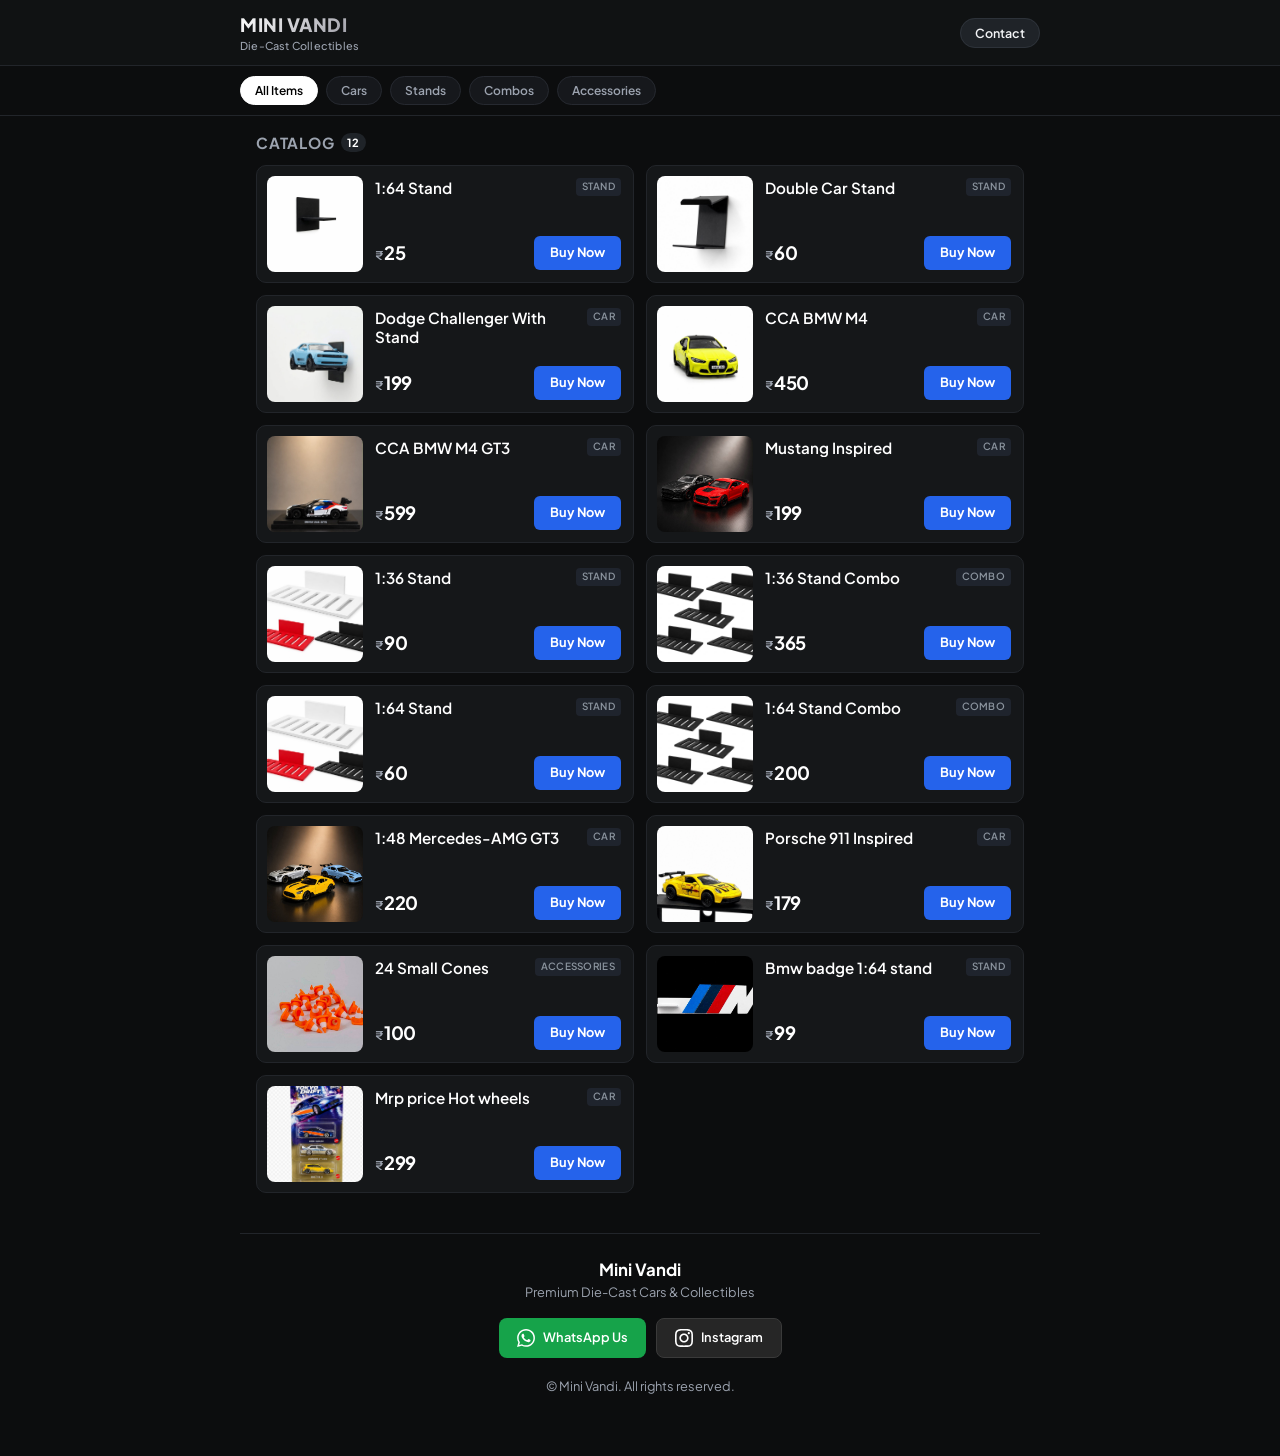
==== commit 0226a661: "added products" ====
--- a/index.html
+++ b/index.html
@@ -44,6 +44,8 @@
         <button class="filter-chip" onclick="filterCategory('cars', this)">Cars</button>
         <button class="filter-chip" onclick="filterCategory('stands', this)">Stands</button>
         <button class="filter-chip" onclick="filterCategory('combos', this)">Combos</button>
+        <button class="filter-chip" onclick="filterCategory('accessories', this)">Accessories</button>
+
     </div>
 </div>
 
@@ -58,7 +60,7 @@
         <!-- Product 1 -->
         <div class="product-item" data-category="stands">
             <a href="product.html?id=stand" class="product-img-wrap">
-                <img src="images/bsta.jpg" alt="1:64 Stand" loading="lazy">
+                <img src="images/pss.jpg" alt="1:64 Stand" loading="lazy">
             </a>
             <div class="product-info">
                 <div class="title-row">
@@ -282,6 +284,65 @@
                 </div>
             </div>
         </div>
+
+        <!-- Product 13 -->
+        <div class="product-item" data-category="accessories">
+            <a href="product.html?id=cone" class="product-img-wrap">
+                <img src="images/cone.jpg" alt="cone" loading="lazy">
+            </a>
+            <div class="product-info">
+                <div class="title-row">
+                    <a href="product.html?id=cone"><h3 class="product-title">24 Small Cones</h3></a>
+                    <span class="badge">Accessories</span>
+                </div>
+                <div class="product-meta">
+                    <div class="price-wrap">
+                        <span class="price-symbol">₹</span><span class="price-value">100</span>
+                    </div>
+                    <a href="product.html?id=cone" class="buy-btn">Buy Now</a>
+                </div>
+            </div>
+        </div>
+
+        <!-- Product 14 -->
+        <div class="product-item" data-category="stands">
+            <a href="product.html?id=badge" class="product-img-wrap">
+                <img src="images/bmst.jpg" alt="cone" loading="lazy">
+            </a>
+            <div class="product-info">
+                <div class="title-row">
+                    <a href="product.html?id=badge"><h3 class="product-title">Bmw badge 1:64 stand</h3></a>
+                    <span class="badge">Stand</span>
+                </div>
+                <div class="product-meta">
+                    <div class="price-wrap">
+                        <span class="price-symbol">₹</span><span class="price-value">99</span>
+                    </div>
+                    <a href="product.html?id=badge" class="buy-btn">Buy Now</a>
+                </div>
+            </div>
+        </div>
+
+        <!-- Product 15 -->
+        <div class="product-item" data-category="cars">
+            <a href="product.html?id=mrp" class="product-img-wrap">
+                <img src="images/mrp.jpg" alt="mrp" loading="lazy">
+            </a>
+            <div class="product-info">
+                <div class="title-row">
+                    <a href="product.html?id=mrp"><h3 class="product-title">Mrp price Hot wheels</h3></a>
+                    <span class="badge">Car</span>
+                </div>
+                <div class="product-meta">
+                    <div class="price-wrap">
+                        <span class="price-symbol">₹</span><span class="price-value">299</span>
+                    </div>
+                    <a href="product.html?id=mrp" class="buy-btn">Buy Now</a>
+                </div>
+            </div>
+        </div>
+
+        
 
     </div>
 </main>
